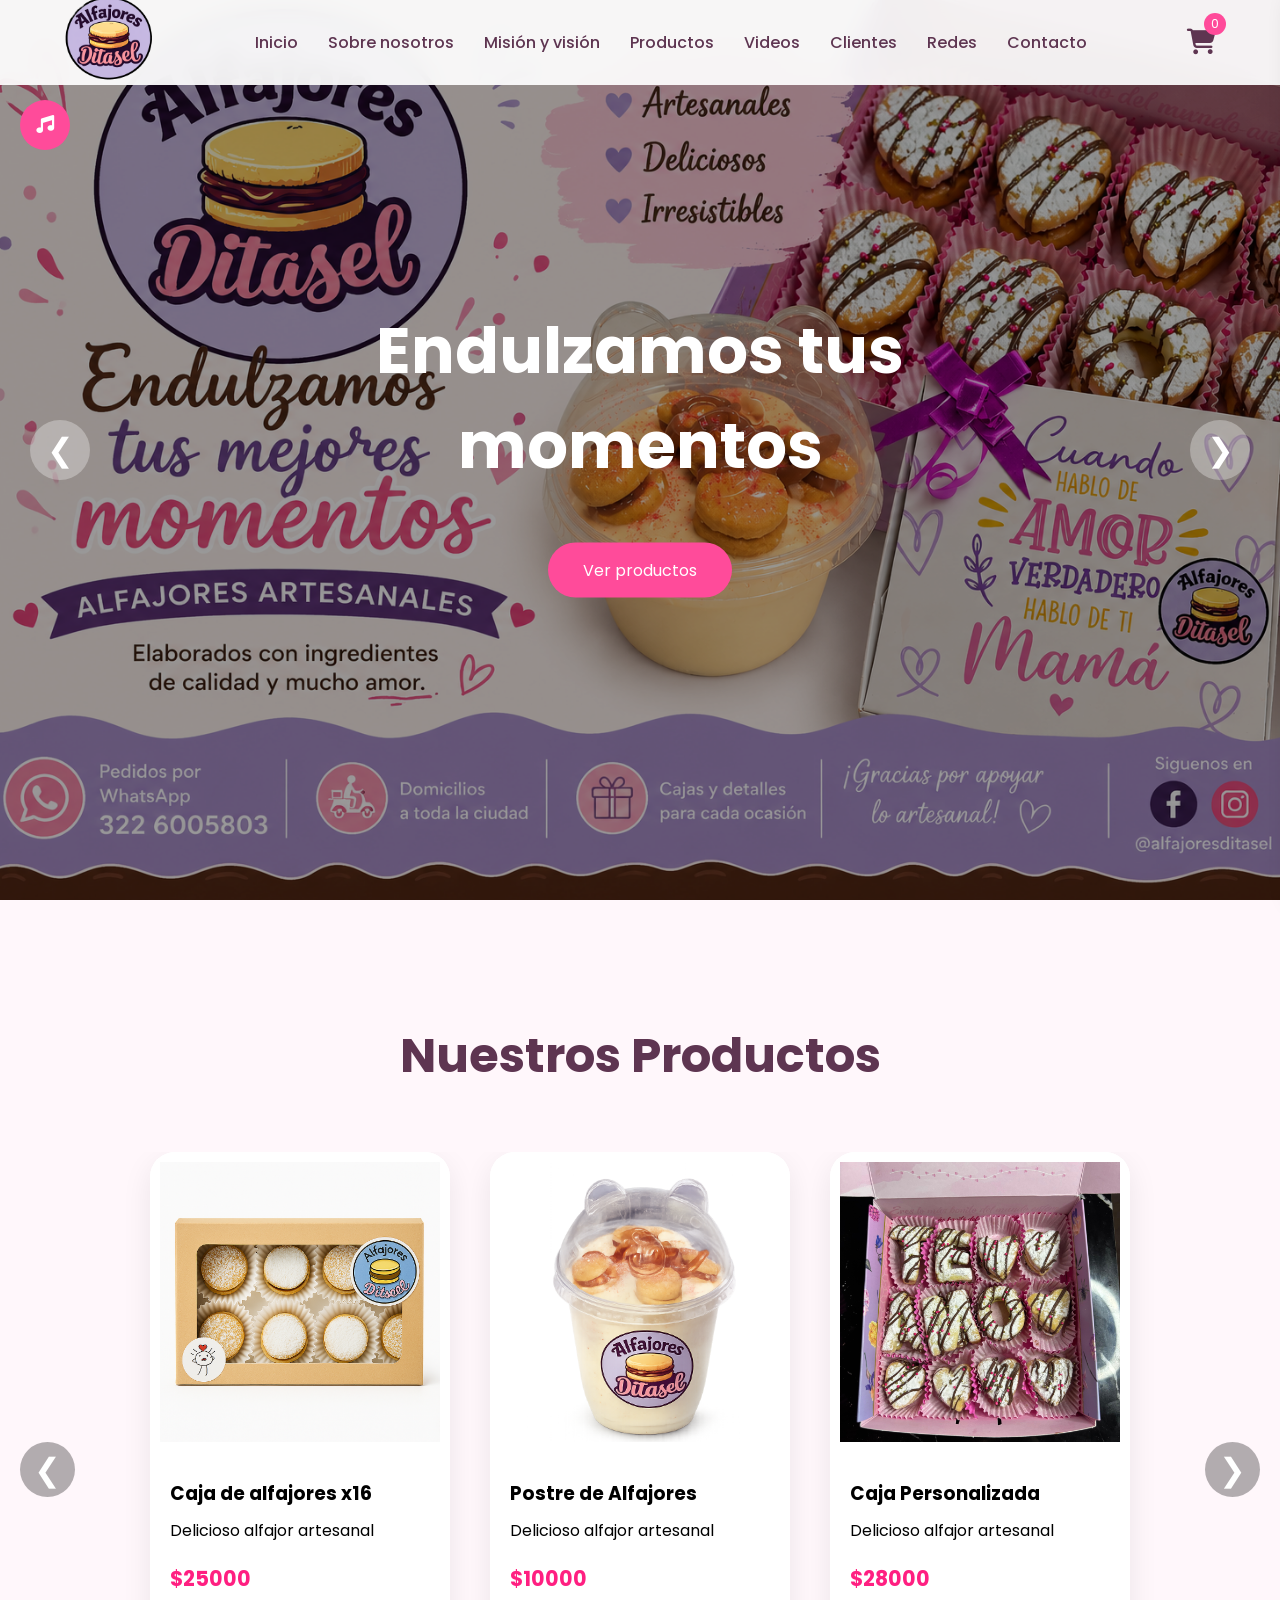
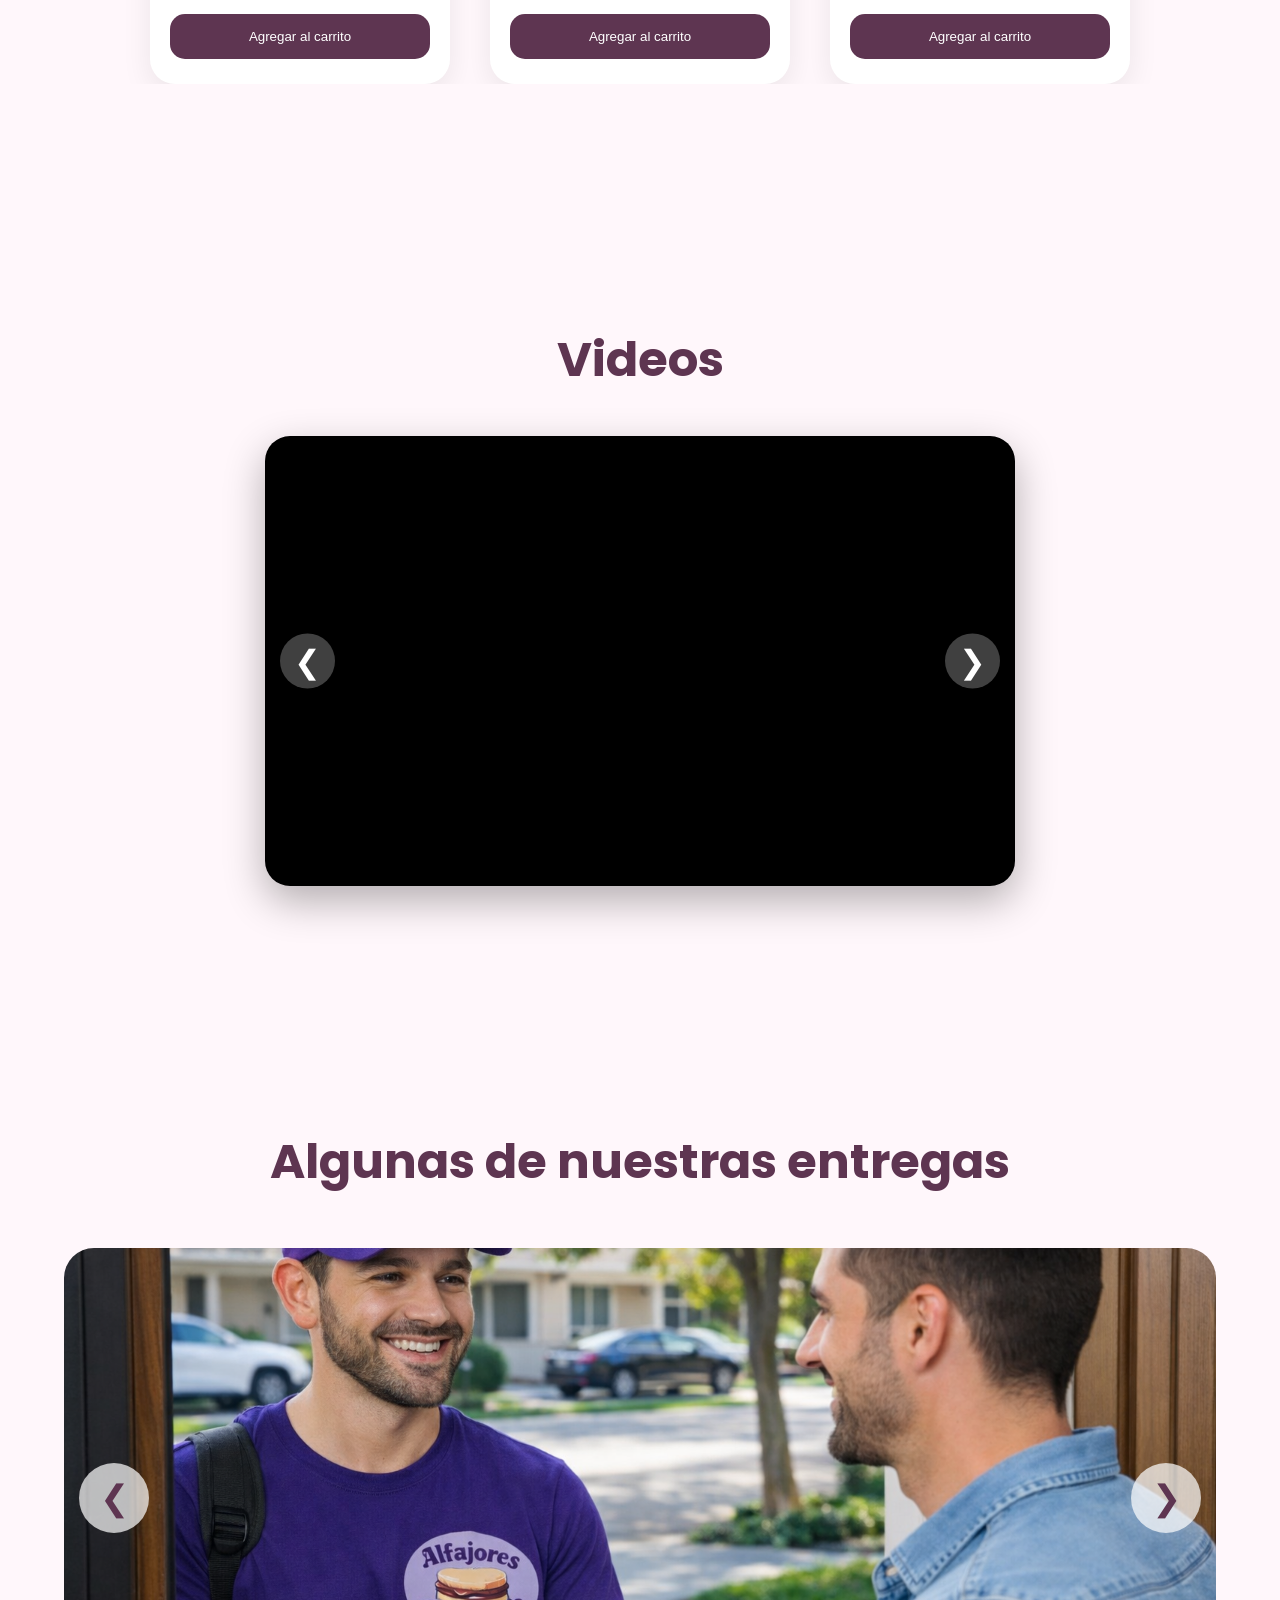
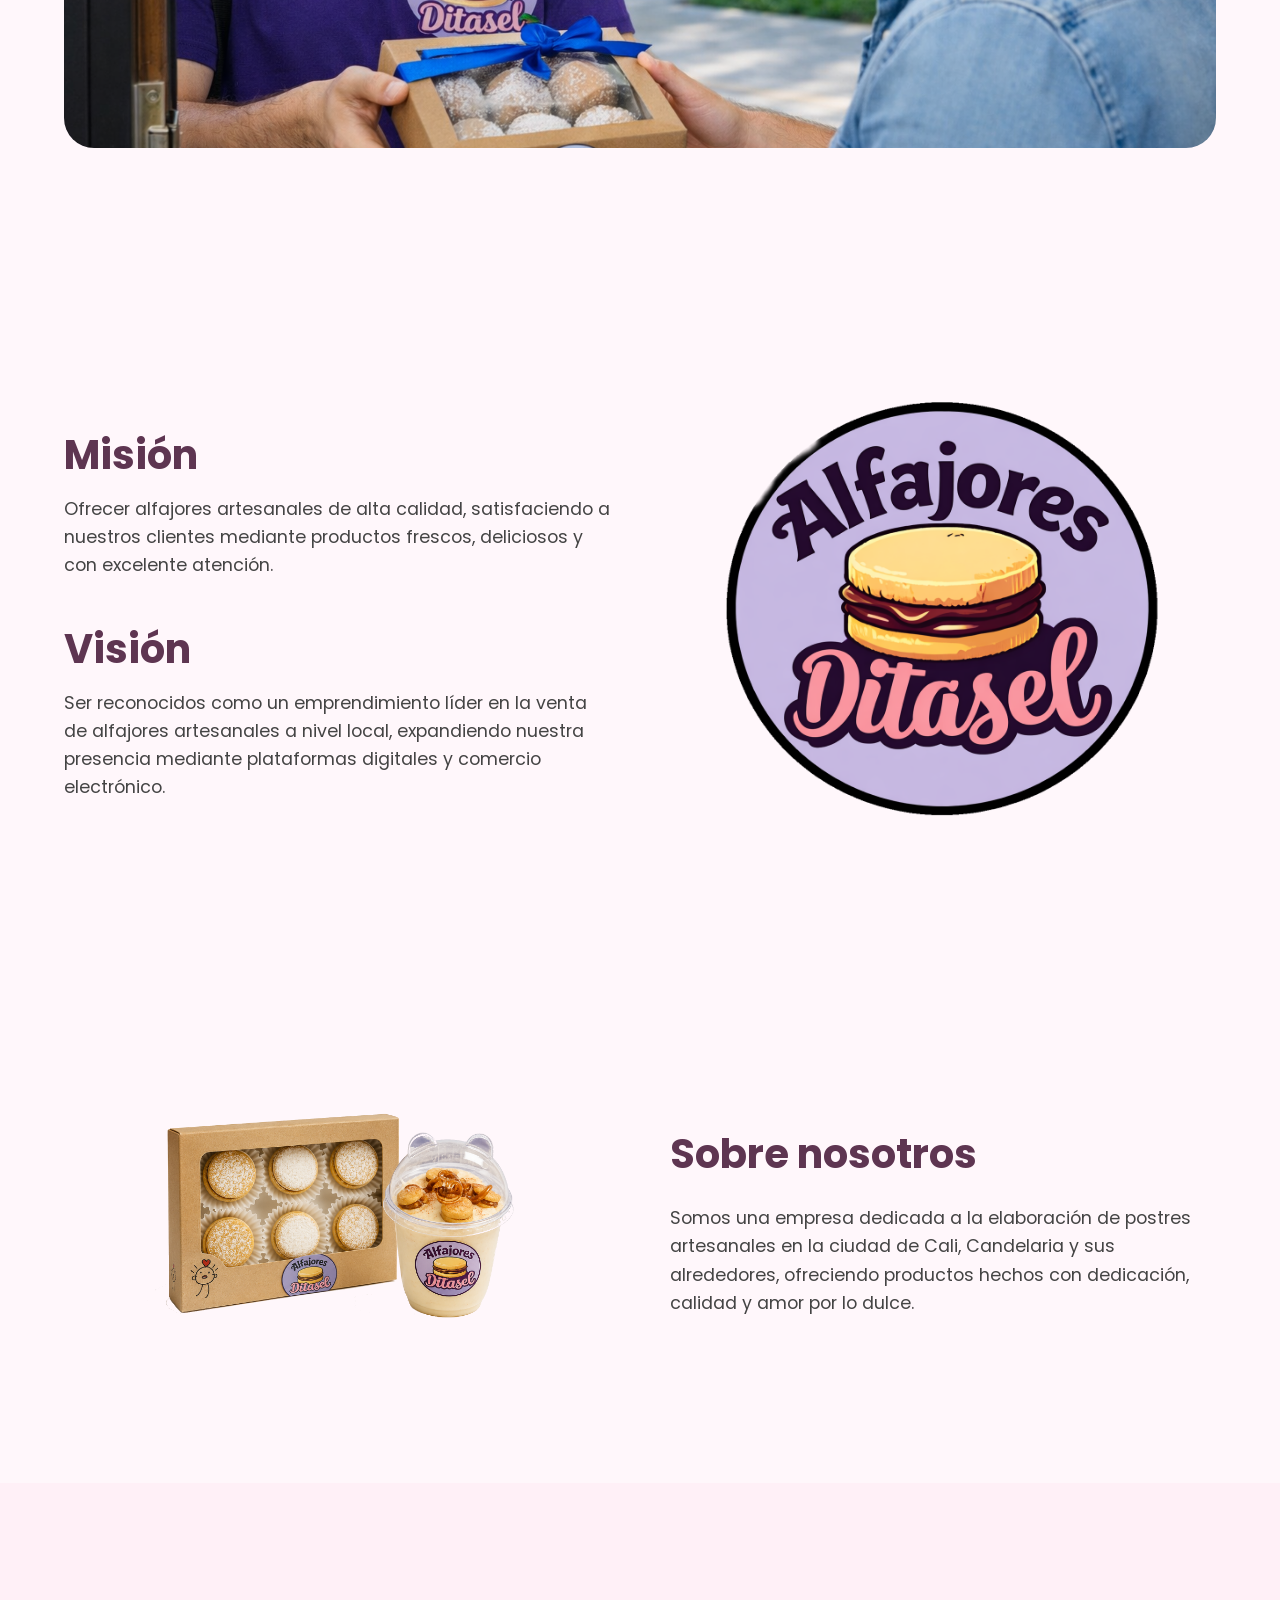
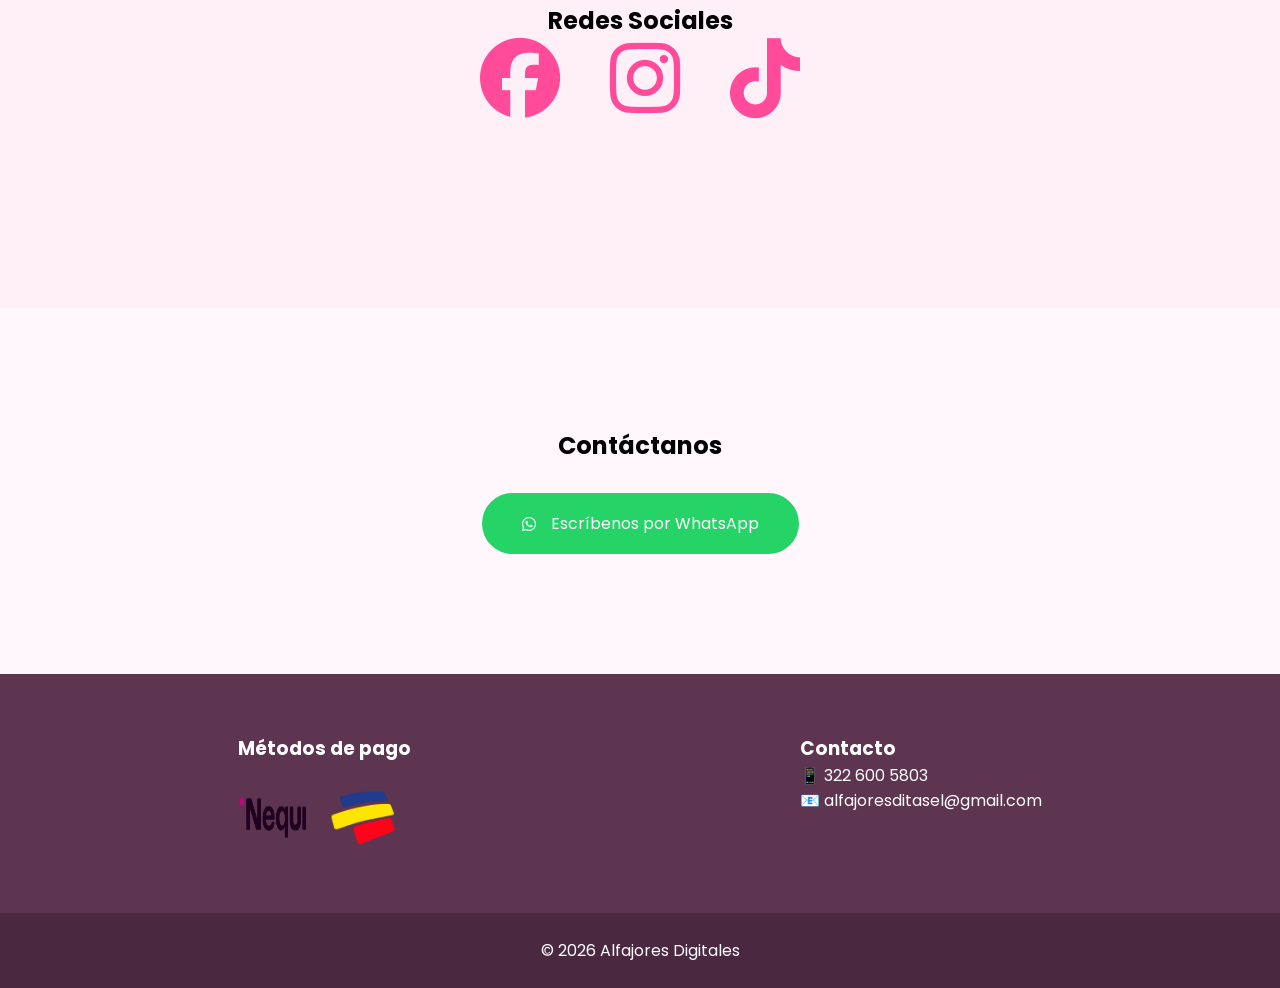
==== ditasel.html @ 4734e52f "primer subida" ====
<!DOCTYPE html>
<html lang="es">
<head>

<meta charset="UTF-8">
<meta name="viewport" content="width=device-width, initial-scale=1.0">

<title>Alfajores Ditasel</title>

<link rel="icon" type="image/png" href="logos/logo.png">

<link rel="stylesheet" href="ditasel.css">

<link rel="stylesheet"
href="https://cdnjs.cloudflare.com/ajax/libs/font-awesome/6.5.1/css/all.min.css">

<link href="https://fonts.googleapis.com/css2?family=Poppins:wght@300;400;500;600;700&display=swap"
rel="stylesheet">

</head>

<body>

    <div class="bg-bubbles">
    <span></span>
    <span></span>
    <span></span>
    <span></span>
    <span></span>
</div>

<!-- AUDIO CONTROLES -->
<div class="audio-controls">

    <button id="musicBtn">
        <i class="fa-solid fa-music"></i>
    </button>

</div>

<!-- NAVBAR -->
<nav class="navbar">

    <div class="logo">
        <img src="logos/logo.png">
    </div>

    <ul class="menu">
        <li><a href="#inicio">Inicio</a></li>
          <li><a href="#sobre-nosotros">Sobre nosotros</a></li>
        <li><a href="#mision-vision">Misión y visión</a></li>
        <li><a href="#productos">Productos</a></li>
        <li><a href="#videos">Videos</a></li>
        <li><a href="#clientes">Clientes</a></li>
        <li><a href="#redes">Redes</a></li>
        <li><a href="#contacto">Contacto</a></li>
    </ul>

    <div class="cart-btn" onclick="toggleCart()">
        <i class="fa-solid fa-cart-shopping"></i>
        <span id="cart-count">0</span>
    </div>

</nav>

<!-- CARRITO -->
<div class="cart-panel" id="cartPanel">

    <div class="cart-header">
        <h2>Tu carrito</h2>

        <button class="close-cart" onclick="toggleCart()">
            <i class="fa-solid fa-xmark"></i>
        </button>
    </div>

    <div id="cart-items"></div>

    <div class="cart-footer">
        <h3 id="total">Total: $0</h3>
        <button class="checkout">Finalizar pedido</button>
    </div>

</div>

<!-- SLIDER HERO -->
<section class="slider" id="inicio">

    <div class="slides">
        <div class="slide active"><img src="banners/banner1.png"></div>
        <div class="slide"><img src="banners/banner2.png"></div>
        <div class="slide"><img src="banners/banner3.png"></div>
        <div class="slide"><img src="banners/banner4.png"></div>
        <div class="slide"><img src="banners/banner5.png"></div>
        <div class="slide"><img src="banners/banner6.png"></div>
    </div>

    <div class="overlay"></div>

    <div class="hero-content">
        <h1>Endulzamos tus momentos</h1>
        <a href="#productos" class="btn">Ver productos</a>
    </div>

    <button class="prev" onclick="prevSlide()">❮</button>
    <button class="next" onclick="nextSlide()">❯</button>

</section>





<!-- PRODUCTOS -->
<section class="productos" id="productos">

    <h2>Nuestros Productos</h2>

    <div class="productos-grid" id="productos-grid"></div>

    <button class="prod-prev" onclick="prevProducts()">❮</button>
    <button class="prod-next" onclick="nextProducts()">❯</button>

</section>

<!-- VIDEOS -->
<section class="videos-section" id="videos">

    <h2>Videos</h2>

    <div class="video-layout">

        <div class="video-frame">

            <video class="video-slide active" muted>
                <source src="videos/video1.mp4" type="video/mp4">
            </video>

            <video class="video-slide" muted>
                <source src="videos/video2.mp4" type="video/mp4">
            </video>

            <video class="video-slide" muted>
                <source src="videos/video3.mp4" type="video/mp4">
            </video>

            <button class="video-prev" onclick="prevVideo()">❮</button>
            <button class="video-next" onclick="nextVideo()">❯</button>

        </div>

    </div>

</section>

<!-- CLIENTES -->
<section class="clientes" id="clientes">

    <h2>Algunas de nuestras entregas</h2>

    <div class="clientes-slider">

        <div class="cliente-slide active">
            <img src="clientes/cliente1.png">
        </div>

        <div class="cliente-slide">
            <img src="clientes/cliente2.png">
        </div>

        <div class="cliente-slide">
            <img src="clientes/cliente3.png">
        </div>

        <div class="cliente-slide">
            <img src="clientes/cliente4.jpg">
        </div>

        <div class="cliente-slide">
            <img src="clientes/cliente5.jpeg">
        </div>

        <div class="cliente-slide">
            <img src="clientes/cliente6.png">
        </div>

        <div class="cliente-slide">
            <img src="clientes/cliente7.jpg">
        </div>

        <button class="clientes-prev" onclick="prevClienteSlide()">❮</button>
        <button class="clientes-next" onclick="nextClienteSlide()">❯</button>

    </div>

</section>

<!-- MISIÓN Y VISIÓN -->
<section class="mision-vision" id="mision-vision">

    <!-- TEXTO (IZQUIERDA) -->
    <div class="mv-texto">

        <div class="mv-box">
            <h2>Misión</h2>
            <p>
                Ofrecer alfajores artesanales de alta calidad, satisfaciendo a nuestros clientes mediante productos frescos, deliciosos y con excelente atención.
            </p>
        </div>

        <div class="mv-box">
            <h2>Visión</h2>
            <p>
                Ser reconocidos como un emprendimiento líder en la venta de alfajores artesanales a nivel local, expandiendo nuestra presencia mediante plataformas digitales y comercio electrónico.
            </p>
        </div>

    </div>

    <!-- IMAGEN (DERECHA) -->
    <div class="mv-imagen">
        <img src="logos/logo.png" alt="Misión y Visión">
    </div>

</section>

<!-- SOBRE NOSOTROS -->
<section class="sobre-nosotros" id="sobre-nosotros">

    <!-- IMAGEN (IZQUIERDA) -->
    <div class="sn-imagen">
        <img src="Imagenes/sobrenosotros.png" alt="Sobre nosotros">
    </div>

    <!-- TEXTO (DERECHA) -->
    <div class="sn-texto">

        <h2>Sobre nosotros</h2>

        <p>
            Somos una empresa dedicada a la elaboración de postres artesanales en la ciudad de Cali,
            Candelaria y sus alrededores, ofreciendo productos hechos con dedicación, calidad y amor por lo dulce.
        </p>

    </div>

</section>

<!-- REDES -->
<section class="redes" id="redes">

    <h2>Redes Sociales</h2>

    <div class="social-icons">
        <a href="https://www.facebook.com/profile.php?id=61574256030995" target="_blank"><i class="fab fa-facebook"></i></a>
        <a href="https://www.instagram.com/alfajores_ditasel/" target="_blank"><i class="fab fa-instagram"></i></a>
        <a href="https://www.tiktok.com/@galletasymas_ditasel?lang=es-419" target="_blank"><i class="fab fa-tiktok"></i></a>
    </div>

</section>

<!-- CONTACTO -->
<section class="contacto" id="contacto">

    <h2>Contáctanos</h2>

    <a class="whatsapp-btn" href="https://wa.me/573226005803" target="_blank">
        <i class="fab fa-whatsapp"></i>
        Escríbenos por WhatsApp
    </a>

</section>

<!-- FOOTER -->
<footer>

    <div class="footer-content">

        <div>
            <h3>Métodos de pago</h3>
            <div class="payments">
                <img src="pagos/nequi.png">
                <img src="pagos/bancolombia.png">
            </div>
        </div>

        <div>
            <h3>Contacto</h3>
            <p>📱 322 600 5803</p>
            <p>📧 alfajoresditasel@gmail.com</p>
        </div>

    </div>

    <div class="footer-bottom">
        © 2026 Alfajores Digitales
    </div>

</footer>

<!-- AUDIO -->
<audio id="bg-music" loop>
    <source src="audios/audio.mp3" type="audio/mpeg">
</audio>

<script src="ditasel.js"></script>

</body>
</html>
---- ditasel.css ----
/* ===================== */
/* RESET */
/* ===================== */

*{
    margin:0;
    padding:0;
    box-sizing:border-box;
}

body{
    font-family:'Poppins',sans-serif;
    background:#fff7fb;
    overflow-x:hidden;
}

/* ===================== */
/* NAVBAR */
/* ===================== */

.navbar{
    width:100%;
    height:85px;
    position:fixed;
    top:0;
    background:rgba(255,255,255,0.92);
    display:flex;
    justify-content:space-between;
    align-items:center;
    padding:0 5%;
    z-index:1000;
    backdrop-filter:blur(10px);
}

.logo img{
    width:90px;
}

.menu{
    display:flex;
    gap:30px;
    list-style:none;
}

.menu a{
    text-decoration:none;
    color:#5e3551;
    font-weight:500;
}

/* ===================== */
/* CARRITO */
/* ===================== */

.cart-btn{
    position:relative;
    font-size:1.6rem;
    color:#5e3551;
    cursor:pointer;
}

.cart-btn span{
    position:absolute;
    top:-10px;
    right:-10px;
    background:#ff4b9a;
    color:white;
    width:22px;
    height:22px;
    border-radius:50%;
    display:flex;
    align-items:center;
    justify-content:center;
    font-size:0.8rem;
}

.cart-panel{
    position:fixed;
    top:0;
    right:-400px;
    width:380px;
    height:100vh;
    background:white;
    z-index:3000;
    transition:0.5s;
    box-shadow:-5px 0 25px rgba(0,0,0,0.2);
    display:flex;
    flex-direction:column;
}

.cart-panel.active{
    right:0;
}

.cart-header{
    display:flex;
    justify-content:space-between;
    align-items:center;
    padding:25px;
    border-bottom:1px solid #eee;
}

#cart-items{
    flex:1;
    overflow-y:auto;
    padding:20px;
}

.cart-item{
    background:#fff0f7;
    padding:15px;
    border-radius:15px;
    margin-bottom:15px;
}

.cart-footer{
    padding:25px;
    border-top:1px solid #eee;
}

.checkout{
    width:100%;
    padding:15px;
    border:none;
    background:#ff4b9a;
    color:white;
    border-radius:15px;
    cursor:pointer;
}

/* ===================== */
/* SLIDER PRINCIPAL */
/* ===================== */

.slider{
    width:100%;
    height:100vh;
    position:relative;
    overflow:hidden;
}

.slide{
    position:absolute;
    width:100%;
    height:100%;
    opacity:0;
    transition:1s;
}

.slide.active{
    opacity:1;
}

.slide img{
    width:100%;
    height:100%;
    object-fit:cover;
    object-position:50% 50%;
}

.overlay{
    position:absolute;
    width:100%;
    height:100%;
    background:rgba(0,0,0,0.4);
}

.hero-content{
    position:absolute;
    top:50%;
    left:50%;
    transform:translate(-50%,-50%);
    text-align:center;
    color:white;
    z-index:20;
}

.hero-content h1{
    font-size:4rem;
    margin-bottom:20px;
}

.btn{
    display:inline-block;
    margin-top:30px;
    padding:15px 35px;
    background:#ff4b9a;
    color:white;
    border-radius:50px;
    text-decoration:none;
}

.prev,.next{
    position:absolute;
    top:50%;
    transform:translateY(-50%);
    width:60px;
    height:60px;
    border:none;
    border-radius:50%;
    background:rgba(255,255,255,0.3);
    color:white;
    font-size:2rem;
    cursor:pointer;
    z-index:20;
}

.prev{left:30px;}
.next{right:30px;}

/* ===================== */
/* PRODUCTOS */
/* ===================== */

.productos{
    padding:120px 5%;
    position:relative;
}

.productos h2{
    text-align:center;
    font-size:3rem;
    color:#5e3551;
    margin-bottom:60px;
}

.productos-grid{
    display:flex;
    gap:40px;
    justify-content:center;
    overflow:hidden;
}

.producto{
    background:white;
    border-radius:25px;
    overflow:hidden;
    box-shadow:0 10px 30px rgba(0,0,0,0.08);
    transition:0.4s;
    width:300px;
}

.producto:hover{
    transform:translateY(-10px);
}

.producto img{
    width:100%;
    height:300px;
    object-fit:contain;
    background:#fff;
    padding:10px;
}

.producto h3{
    padding:20px 20px 10px;
}

.producto p{
    padding:0 20px;
}

.producto span{
    display:block;
    padding:20px;
    color:#ff1f81;
    font-size:1.3rem;
    font-weight:700;
}

.add-cart{
    width:calc(100% - 40px);
    margin:0 20px 25px;
    padding:15px;
    border:none;
    background:#5e3551;
    color:white;
    border-radius:15px;
    cursor:pointer;
}

.prod-prev,
.prod-next{
    position:absolute;
    top:60%;
    width:55px;
    height:55px;
    border:none;
    border-radius:50%;
    background:rgba(0,0,0,0.3);
    color:white;
    font-size:2rem;
    cursor:pointer;
    z-index:10;
}

.prod-prev{left:20px;}
.prod-next{right:20px;}

/* ===================== */
/* VIDEOS */
/* ===================== */

.videos-section{
    padding:120px 5%;
    text-align:center;
    display:flex;
    flex-direction:column;
    align-items:center;
    gap:40px;
}

.videos-section h2{
    font-size:3rem;
    color:#5e3551;
}

.video-frame{
    width:750px;
    height:450px;
    background:#000;
    border-radius:25px;
    position:relative;
    overflow:hidden;
    box-shadow:0 15px 40px rgba(0,0,0,0.3);
}

.video-slide{
    position:absolute;
    inset:0;
    width:100%;
    height:100%;
    object-fit:cover;
    opacity:0;
    transition:1s ease-in-out;
}

.video-slide.active{
    opacity:1;
}

.video-prev,
.video-next{
    position:absolute;
    top:50%;
    transform:translateY(-50%);
    width:55px;
    height:55px;
    border:none;
    border-radius:50%;
    background:rgba(255,255,255,0.25);
    color:white;
    font-size:2rem;
    cursor:pointer;
    z-index:10;
}

.video-prev{left:15px;}
.video-next{right:15px;}

/* ===================== */
/* CLIENTES */
/* ===================== */

.clientes{
    padding:120px 5%;
}

.clientes h2{
    text-align:center;
    font-size:3rem;
    color:#5e3551;
    margin-bottom:50px;
}

.clientes-slider{
    width:100%;
    height:500px;
    position:relative;
    overflow:hidden;
    border-radius:30px;
}

.cliente-slide{
    position:absolute;
    width:100%;
    height:100%;
    opacity:0;
    transition:1s;
}

.cliente-slide.active{
    opacity:1;
}

.cliente-slide img{
    width:100%;
    height:100%;
    object-fit:cover;
}

/* ===================== */
/* REDES */
/* ===================== */

.redes{
    padding:120px 5%;
    background:#fff0f7;
    text-align:center;
}

.social-icons{
    display:flex;
    justify-content:center;
    gap:50px;
    margin-bottom:70px;
}

.social-icons i{
    font-size:5rem;
    color:#ff4b9a;
}

/* ===================== */
/* CONTACTO */
/* ===================== */

.contacto{
    padding:120px 5%;
    text-align:center;
}

.whatsapp-btn{
    display:inline-flex;
    align-items:center;
    gap:15px;
    margin-top:30px;
    padding:18px 40px;
    background:#25D366;
    color:white;
    border-radius:50px;
    text-decoration:none;
}

/* ===================== */
/* FOOTER */
/* ===================== */

footer{
    background:#5e3551;
    color:white;
}

.footer-content{
    display:flex;
    justify-content:space-around;
    flex-wrap:wrap;
    gap:40px;
    padding:60px 5%;
}

.payments{
    display:flex;
    gap:20px;
    margin-top:20px;
}

.payments img{
    width:70px;
}

.footer-bottom{
    text-align:center;
    padding:25px;
    background:#4a2840;
}

/* ===================== */
/* AUDIO */
/* ===================== */

.audio-controls{
    position:fixed;
    top:100px;
    left:20px;
    display:flex;
    flex-direction:column;
    gap:10px;
    z-index:9999;
}

.audio-controls button{
    width:50px;
    height:50px;
    border-radius:50%;
    border:none;
    background:#ff4b9a;
    color:white;
    font-size:18px;
    cursor:pointer;
}

/* ===================== */
/* EXTRA */
/* ===================== */

.close-cart{
    width:38px;
    height:38px;
    border:none;
    background:#ff4b9a;
    color:white;
    border-radius:50%;
    display:flex;
    align-items:center;
    justify-content:center;
    cursor:pointer;
    font-size:18px;
}
/*
.remove-btn{
    position:absolute;
    right:12px;
    top:12px;
    background:#ff2d55;
    color:white;
    border:none;
    width:26px;
    height:26px;
    border-radius:50%;
    cursor:pointer;
}
    */
    .cart-item{
    background:#fff0f7;
    padding:15px;
    border-radius:15px;
    margin-bottom:15px;

    position:relative;
    display:flex;
    justify-content:space-between;
    align-items:center;
    padding-right:45px;
}

.remove-btn{
    position:absolute;
    right:12px;
    top:50%;
    transform:translateY(-50%);

    background:#ff2d55;
    color:white;
    border:none;

    width:26px;
    height:26px;
    border-radius:50%;

    cursor:pointer;

    display:flex;
    align-items:center;
    justify-content:center;

    font-size:14px;
}

/* ===================== */
/* CLIENTES FIX DEFINITIVO */
/* ===================== */

.clientes-slider{
    position:relative;
    overflow:hidden;
}

/* SLIDES */
.cliente-slide{
    position:absolute;
    width:100%;
    height:100%;
    opacity:0;
    transition:1s;
}

.cliente-slide.active{
    opacity:1;
}

/* FLECHAS (VISIBLE + CLICKABLE) */
.clientes-prev,
.clientes-next{
    position:absolute;
    top:50%;
    transform:translateY(-50%);

    width:70px;
    height:70px;

    background:rgba(255,255,255,0.7);
    color:#5e3551;

    font-size:35px;

    border:none;
    border-radius:50%;

    display:flex;
    align-items:center;
    justify-content:center;

    cursor:pointer;

    z-index:99999;
}

/* POSICIÓN */
.clientes-prev{left:15px;}
.clientes-next{right:15px;}

.clientes-prev:hover,
.clientes-next:hover{
    background:white;
}

/* ===================== */
/* MISIÓN Y VISIÓN */
/* ===================== */

.mision-vision{
    padding:120px 5%;
    display:flex;
    align-items:center;
    justify-content:space-between;
    gap:60px;
    background:#fff7fb;
}

/* LADO IZQUIERDO (TEXTOS) */
.mv-texto{
    flex:1;
    display:flex;
    flex-direction:column;
    gap:40px;
}

/* cada bloque */
.mv-box h2{
    font-size:2.5rem;
    color:#5e3551;
    margin-bottom:10px;
}

.mv-box p{
    font-size:1.1rem;
    color:#444;
    line-height:1.6;
}

/* LADO DERECHO (IMAGEN) */
.mv-imagen{
    flex:1;
    display:flex;
    justify-content:center;
    align-items:center;
    background:transparent;
}
/*
.mv-imagen img{
    width:100%;
    max-width:450px;
    height:auto;
    border-radius:20px;
    display:block;
    background:transparent;
    box-shadow:0 10px 30px rgba(0,0,0,0.15);
}
    */
   
.mv-imagen img{
    width:100%;
    max-width:450px;
}

/* ===================== */
/* SOBRE NOSOTROS */
/* ===================== */

.sobre-nosotros{
    padding:120px 5%;
    display:flex;
    align-items:center;
    justify-content:space-between;
    gap:60px;
    background:#fff7fb;
}

/* IMAGEN (IZQUIERDA) */
.sn-imagen{
    flex:1;
    display:flex;
    justify-content:center;
    align-items:center;
    background:transparent;
}

.sn-imagen img{
    width:100%;
    max-width:380px;
    height:auto;
    display:block;
    background:transparent;
}

/* TEXTO (DERECHA) */
.sn-texto{
    flex:1;
}

.sn-texto h2{
    font-size:2.5rem;
    color:#5e3551;
    margin-bottom:20px;
}

.sn-texto p{
    font-size:1.1rem;
    color:#444;
    line-height:1.6;
}

/* ===================== */
/* FONDO ANIMADO CÍRCULOS */
/* ===================== */

.bg-bubbles{
    position:fixed;
    top:0;
    left:0;
    width:100%;
    height:100%;
    z-index:-1;
    overflow:hidden;
    pointer-events:none;
}

/* CÍRCULOS */
.bg-bubbles span{
    position:absolute;
    bottom:-150px;
    width:40px;
    height:40px;
    background:rgba(255, 75, 154, 0.15);
    border-radius:50%;
    animation:floatUp 20s linear infinite;
}

/* VARIACIONES */
.bg-bubbles span:nth-child(1){
    left:10%;
    width:60px;
    height:60px;
    animation-duration:18s;
}

.bg-bubbles span:nth-child(2){
    left:25%;
    width:30px;
    height:30px;
    animation-duration:22s;
    background:rgba(94, 53, 81, 0.12);
}

.bg-bubbles span:nth-child(3){
    left:50%;
    width:80px;
    height:80px;
    animation-duration:25s;
}

.bg-bubbles span:nth-child(4){
    left:70%;
    width:25px;
    height:25px;
    animation-duration:19s;
}

.bg-bubbles span:nth-child(5){
    left:85%;
    width:50px;
    height:50px;
    animation-duration:30s;
}

/* ANIMACIÓN */
@keyframes floatUp{
    0%{
        transform:translateY(0) scale(1);
        opacity:0;
    }
    10%{
        opacity:1;
    }
    100%{
        transform:translateY(-120vh) scale(1.2);
        opacity:0;
    }
}
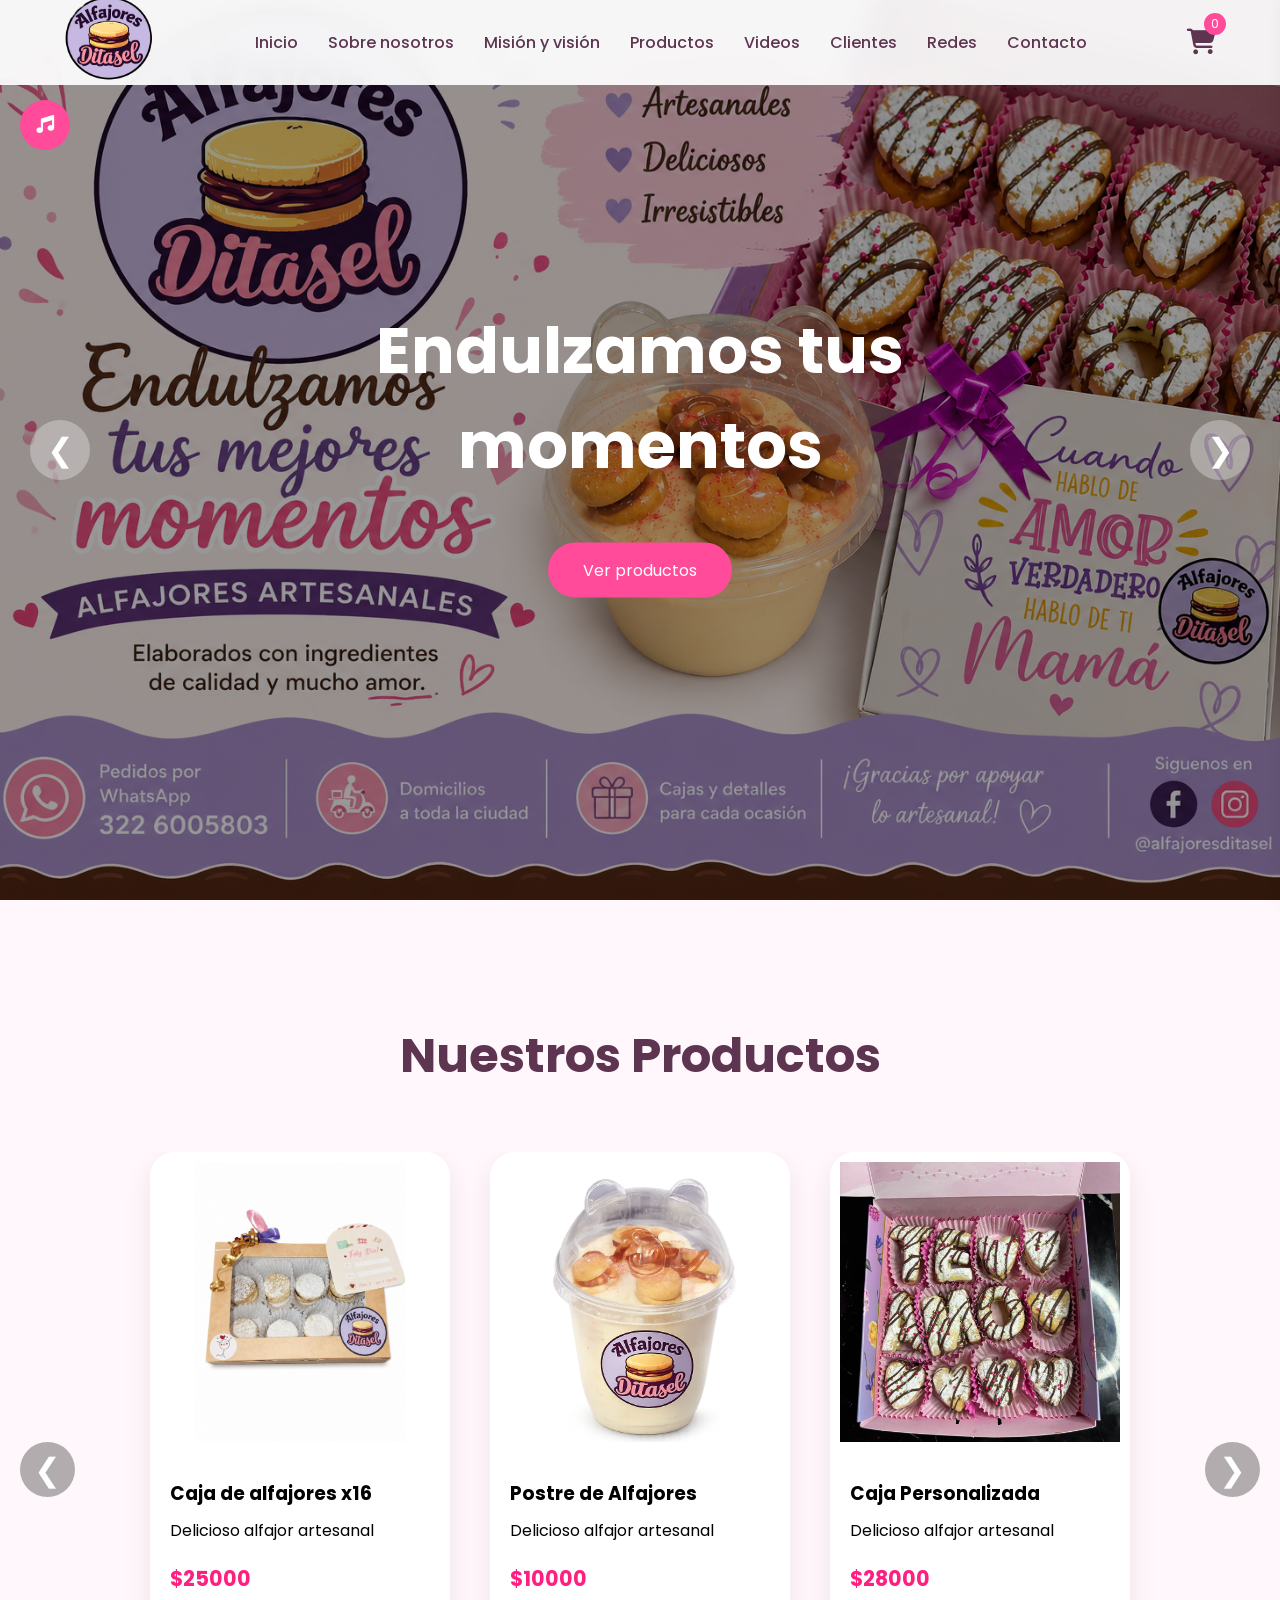
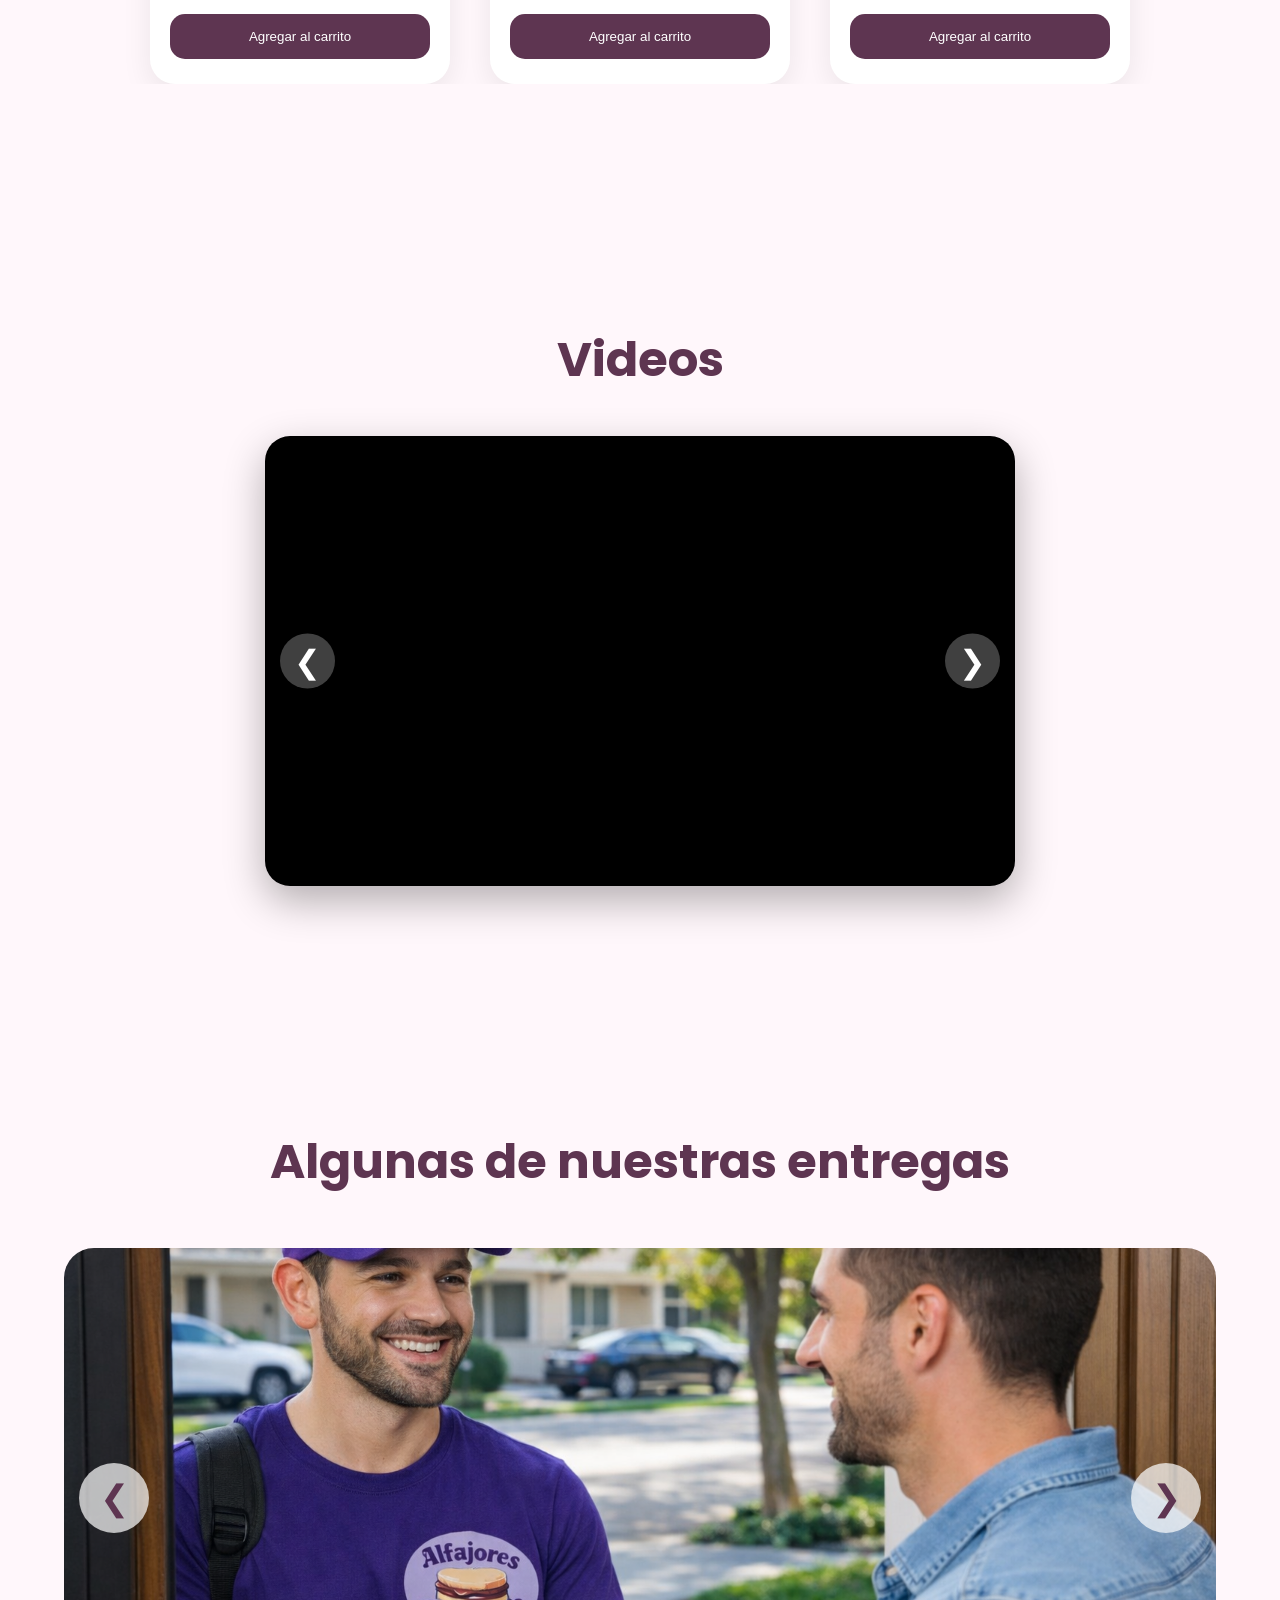
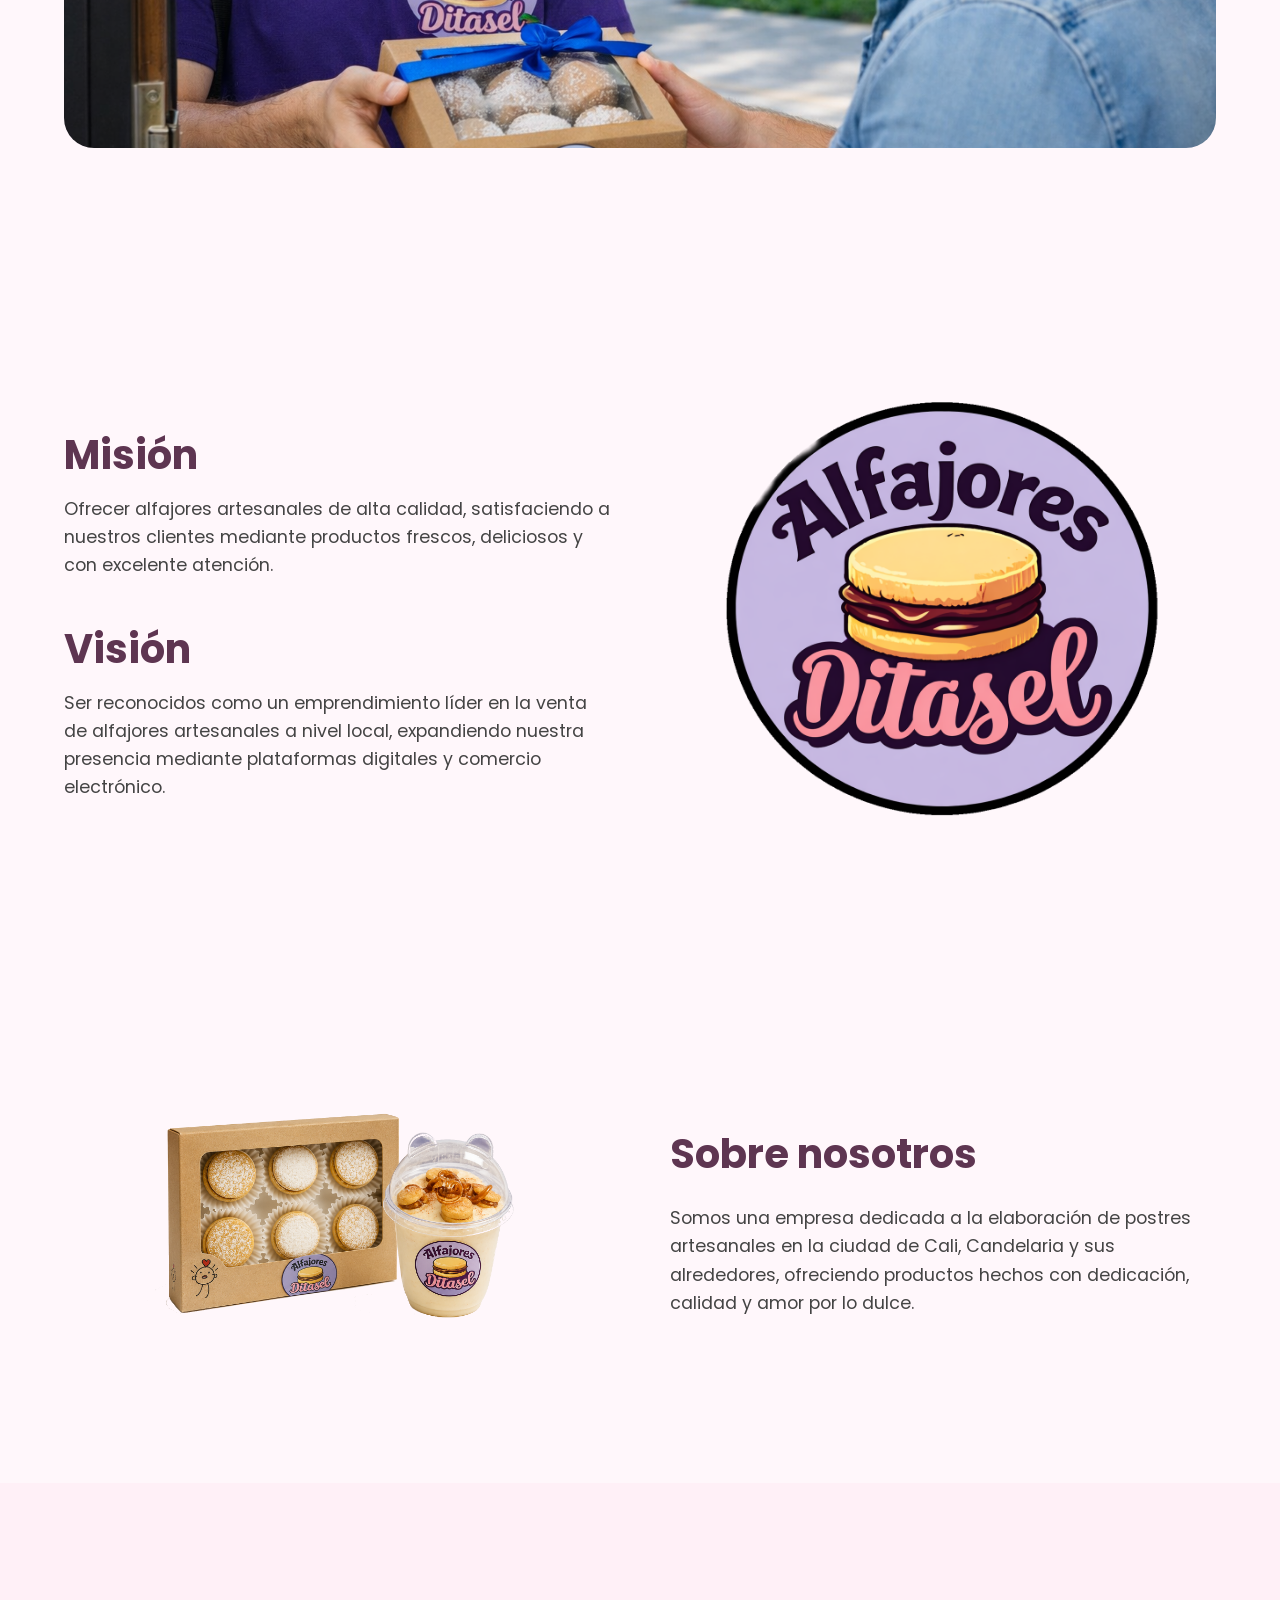
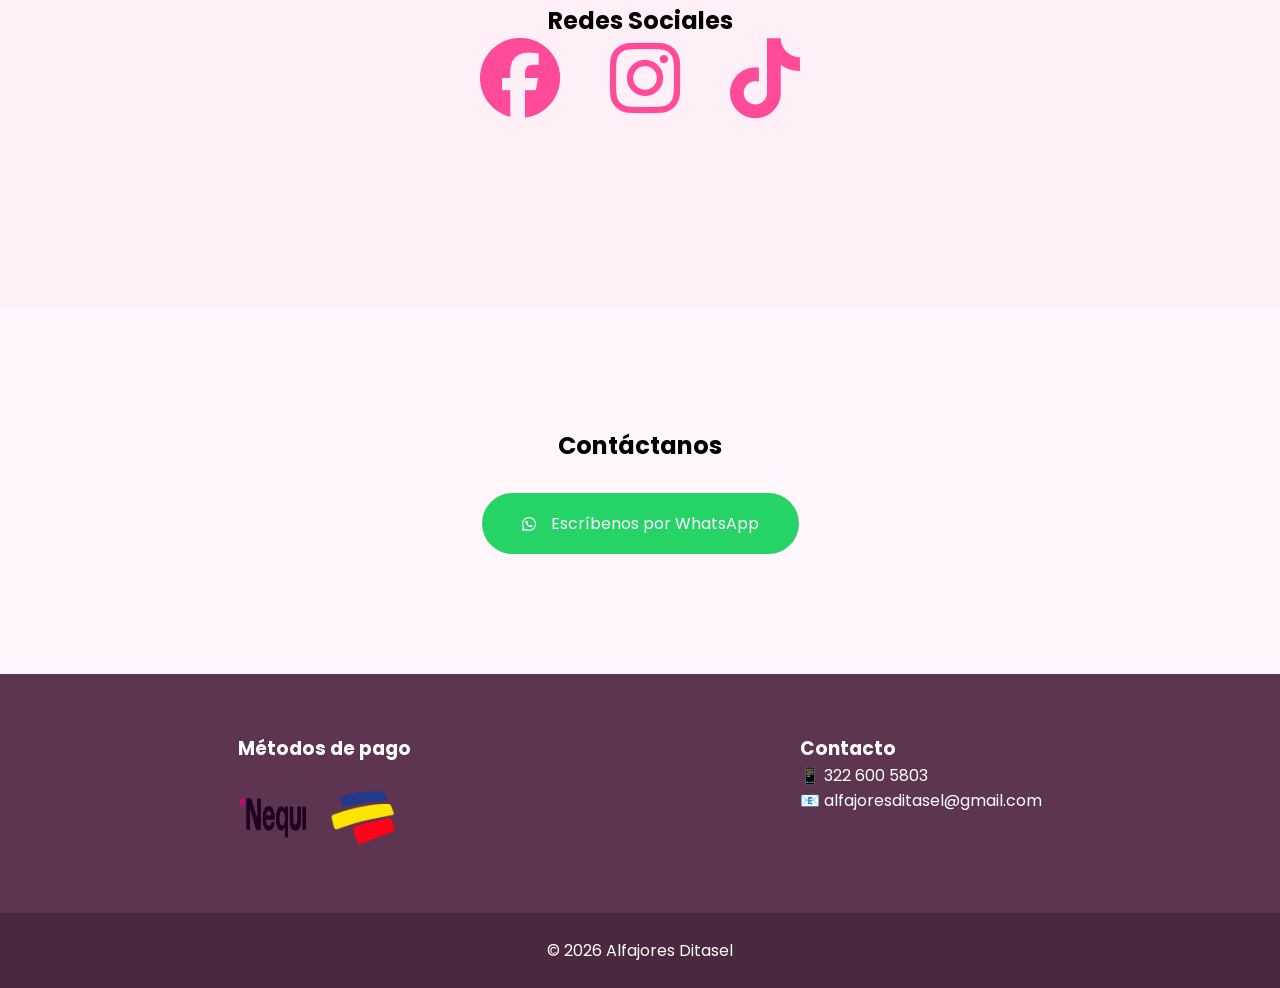
==== commit 236122e4: "alfarojes digitales correccion" ====
--- a/ditasel.html
+++ b/ditasel.html
@@ -4,6 +4,7 @@
 
 <meta charset="UTF-8">
 <meta name="viewport" content="width=device-width, initial-scale=1.0">
+
 
 <title>Alfajores Ditasel</title>
 
@@ -293,7 +294,7 @@
     </div>
 
     <div class="footer-bottom">
-        © 2026 Alfajores Digitales
+        © 2026 Alfajores Ditasel
     </div>
 
 </footer>
--- a/ditasel.css
+++ b/ditasel.css
@@ -807,4 +807,204 @@
         transform:translateY(-120vh) scale(1.2);
         opacity:0;
     }
+}
+
+
+/* ================================= */
+/* RESPONSIVE TABLET */
+/* ================================= */
+
+@media (max-width: 1024px){
+
+    .hero-content h1{
+        font-size:3rem;
+    }
+
+    .productos-grid{
+        flex-wrap:wrap;
+    }
+
+    .video-frame{
+        width:100%;
+        height:400px;
+    }
+
+    .mision-vision,
+    .sobre-nosotros{
+        flex-direction:column;
+        text-align:center;
+    }
+
+    .mv-imagen img,
+    .sn-imagen img{
+        max-width:350px;
+    }
+
+}
+
+/* ================================= */
+/* RESPONSIVE CELULAR */
+/* ================================= */
+
+@media (max-width: 768px){
+
+    /* NAVBAR */
+    .navbar{
+        height:auto;
+        padding:15px 5%;
+        flex-direction:column;
+        gap:15px;
+    }
+
+    .menu{
+        flex-wrap:wrap;
+        justify-content:center;
+        gap:15px;
+    }
+
+    .logo img{
+        width:70px;
+    }
+
+    /* HERO */
+    .hero-content{
+        width:90%;
+    }
+
+    .hero-content h1{
+        font-size:2.2rem;
+    }
+
+    .btn{
+        padding:12px 25px;
+        font-size:0.9rem;
+    }
+
+    .prev,
+    .next{
+        width:45px;
+        height:45px;
+        font-size:1.5rem;
+    }
+
+    /* PRODUCTOS */
+    .productos h2,
+    .videos-section h2,
+    .clientes h2,
+    .sn-texto h2,
+    .mv-box h2{
+        font-size:2rem;
+    }
+
+    .productos-grid{
+        flex-direction:column;
+        align-items:center;
+    }
+
+    .producto{
+        width:90%;
+        max-width:350px;
+    }
+
+    /* VIDEOS */
+    .video-frame{
+        width:100%;
+        height:250px;
+    }
+
+    /* CLIENTES */
+    .clientes-slider{
+        height:300px;
+    }
+
+    .clientes-prev,
+    .clientes-next{
+        width:50px;
+        height:50px;
+        font-size:25px;
+    }
+
+    /* REDES */
+    .social-icons{
+        gap:25px;
+        flex-wrap:wrap;
+    }
+
+    .social-icons i{
+        font-size:3rem;
+    }
+
+    /* FOOTER */
+    .footer-content{
+        flex-direction:column;
+        text-align:center;
+    }
+
+    /* AUDIO */
+    .audio-controls{
+        top:auto;
+        bottom:20px;
+        left:15px;
+    }
+
+    /* CARRITO */
+    .cart-panel{
+        width:100%;
+    }
+
+    /* MISION / VISION */
+    .mision-vision,
+    .sobre-nosotros{
+        flex-direction:column;
+        text-align:center;
+        gap:40px;
+    }
+
+    .mv-texto,
+    .sn-texto{
+        width:100%;
+    }
+
+    .mv-imagen img,
+    .sn-imagen img{
+        width:80%;
+    }
+
+}
+
+/* ================================= */
+/* CELULARES PEQUEÑOS */
+/* ================================= */
+
+@media (max-width: 480px){
+
+    .hero-content h1{
+        font-size:1.8rem;
+    }
+
+    .productos h2,
+    .videos-section h2,
+    .clientes h2{
+        font-size:1.7rem;
+    }
+
+    .producto{
+        width:95%;
+    }
+
+    .video-frame{
+        height:220px;
+    }
+
+    .clientes-slider{
+        height:250px;
+    }
+
+    .btn,
+    .checkout,
+    .whatsapp-btn{
+        width:100%;
+        justify-content:center;
+    }
+
 }
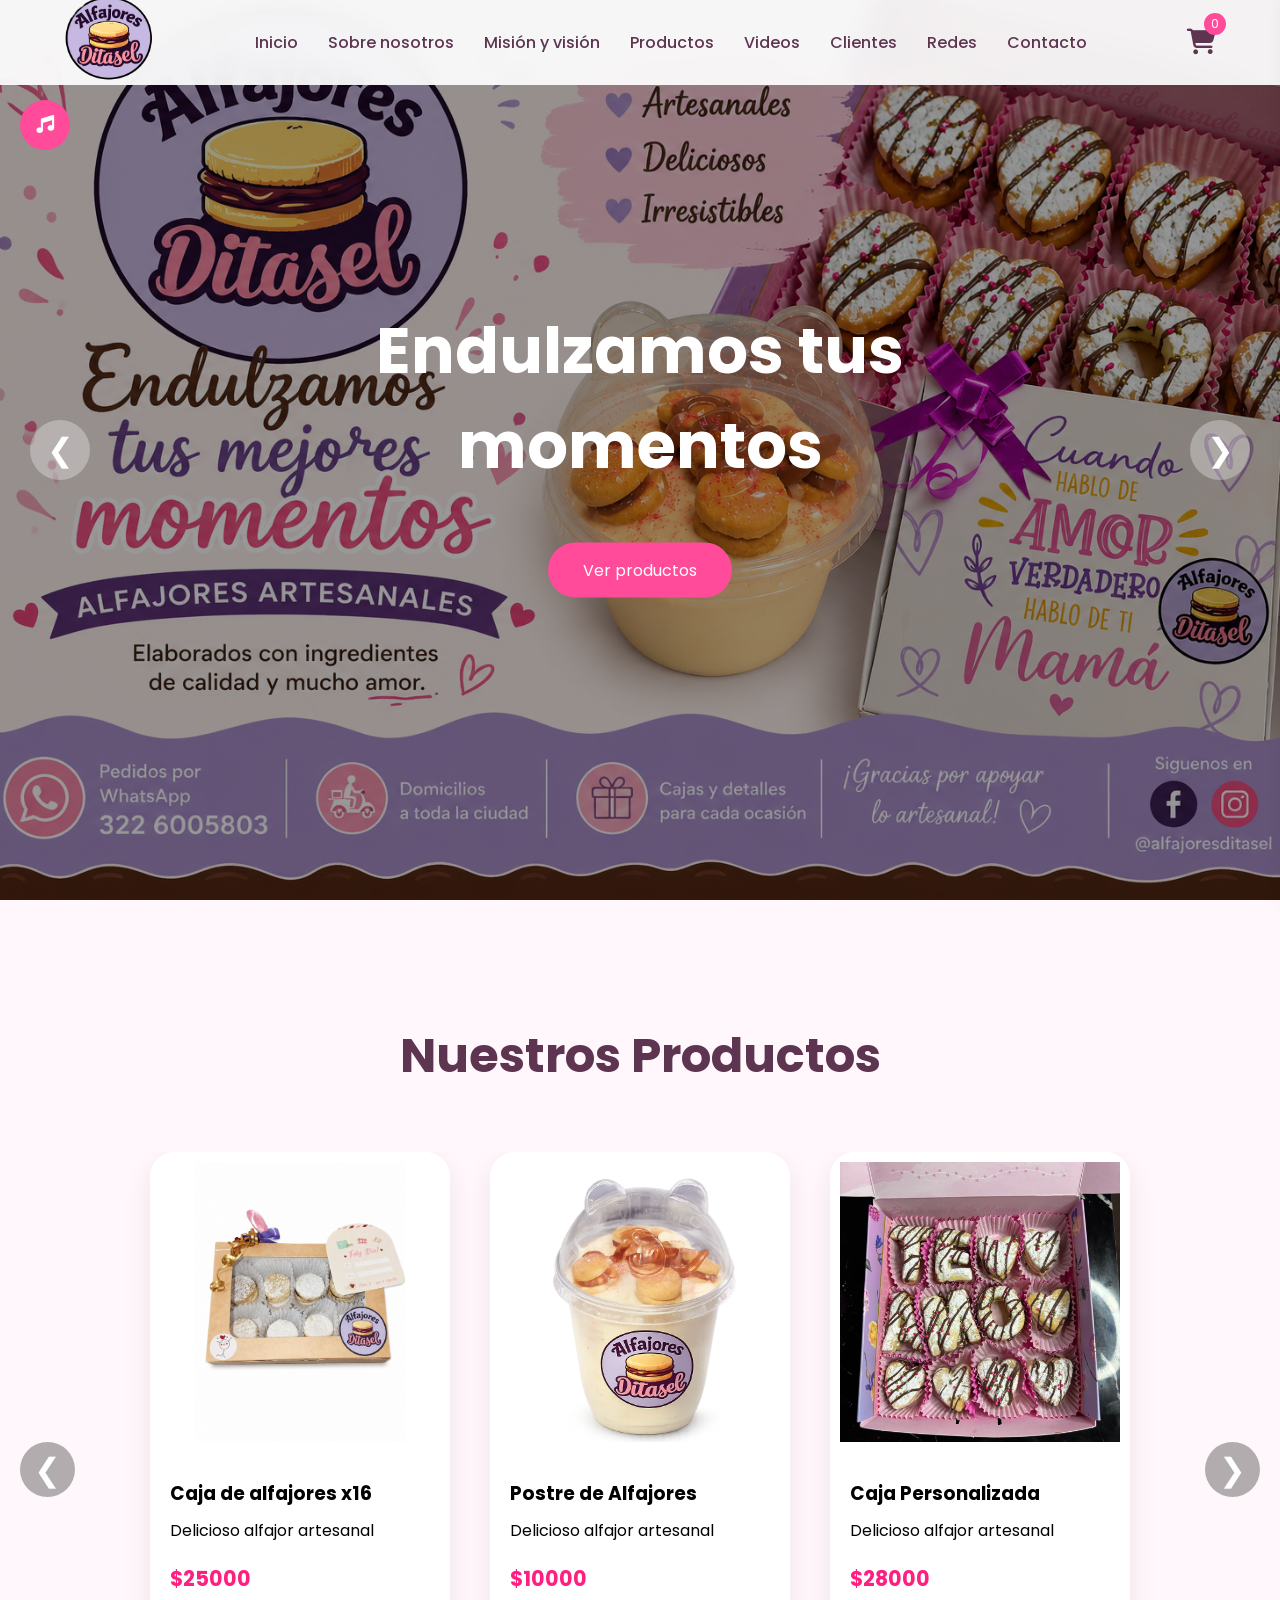
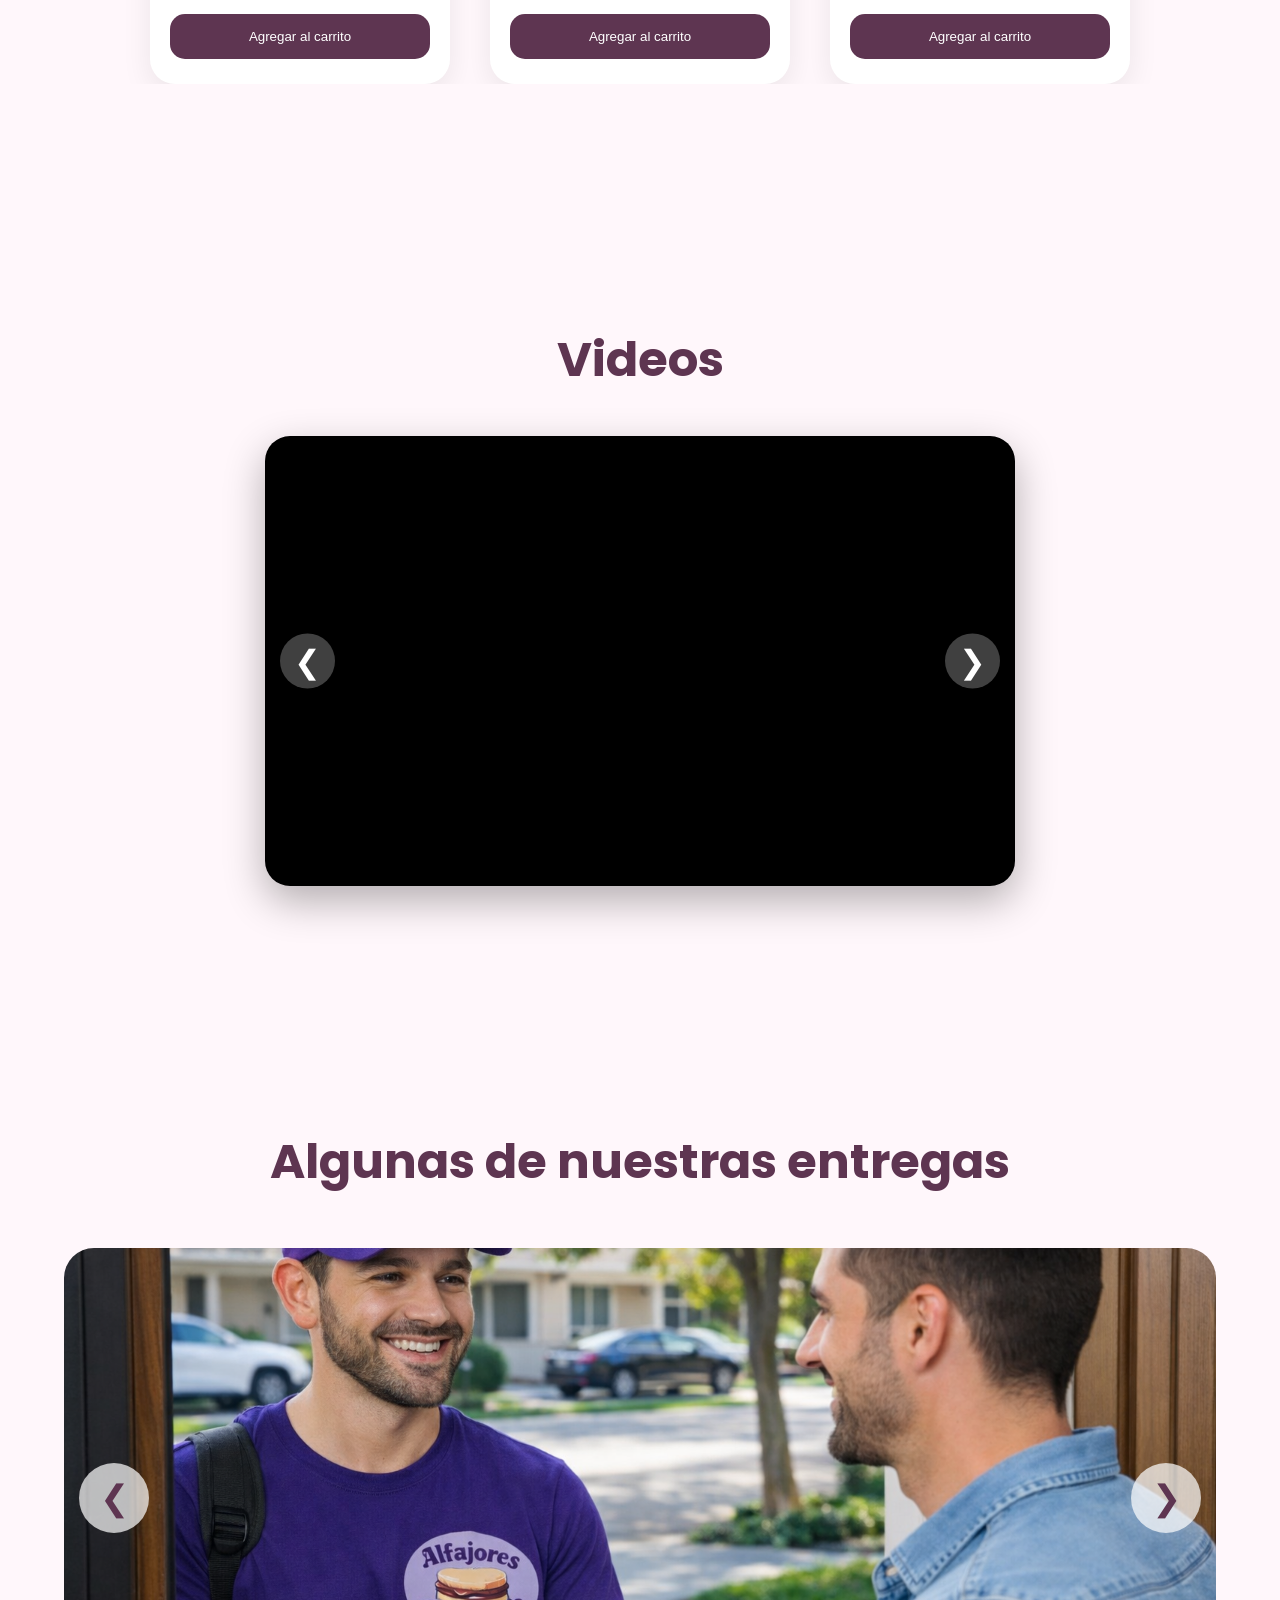
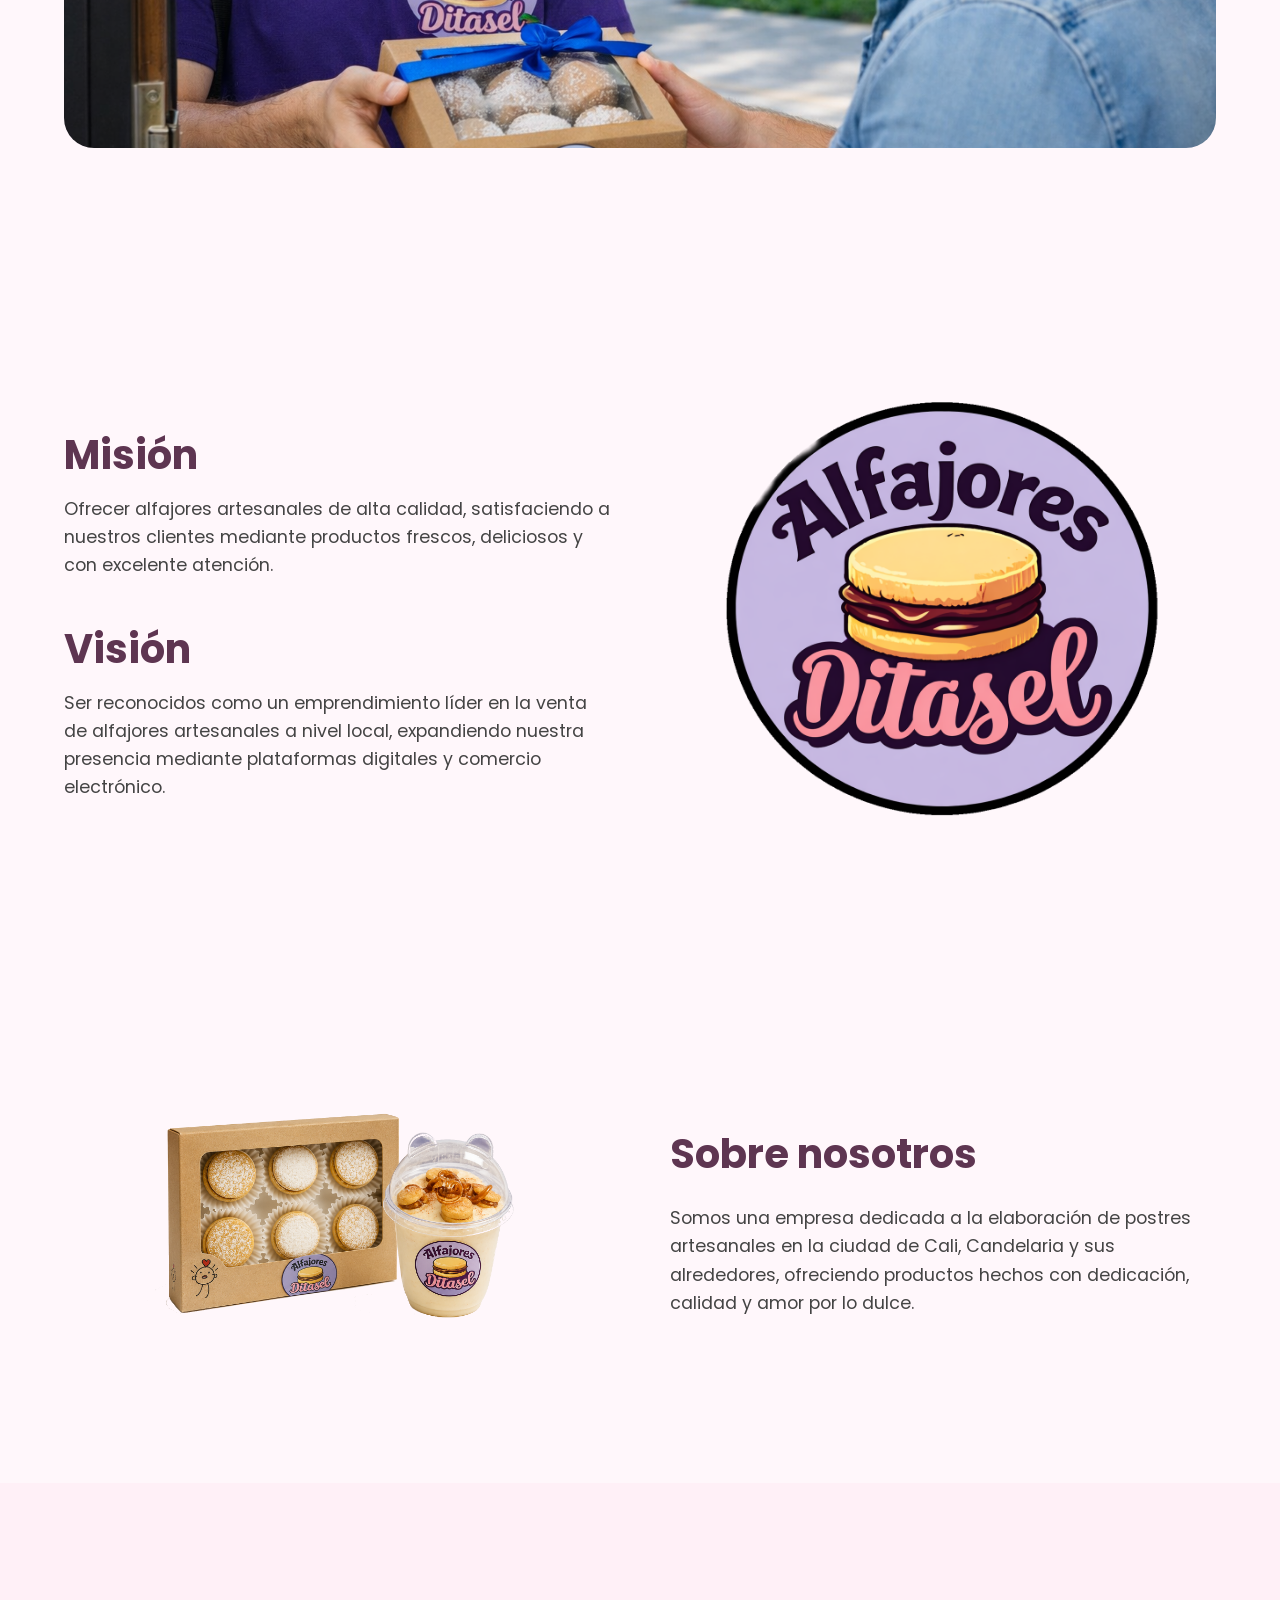
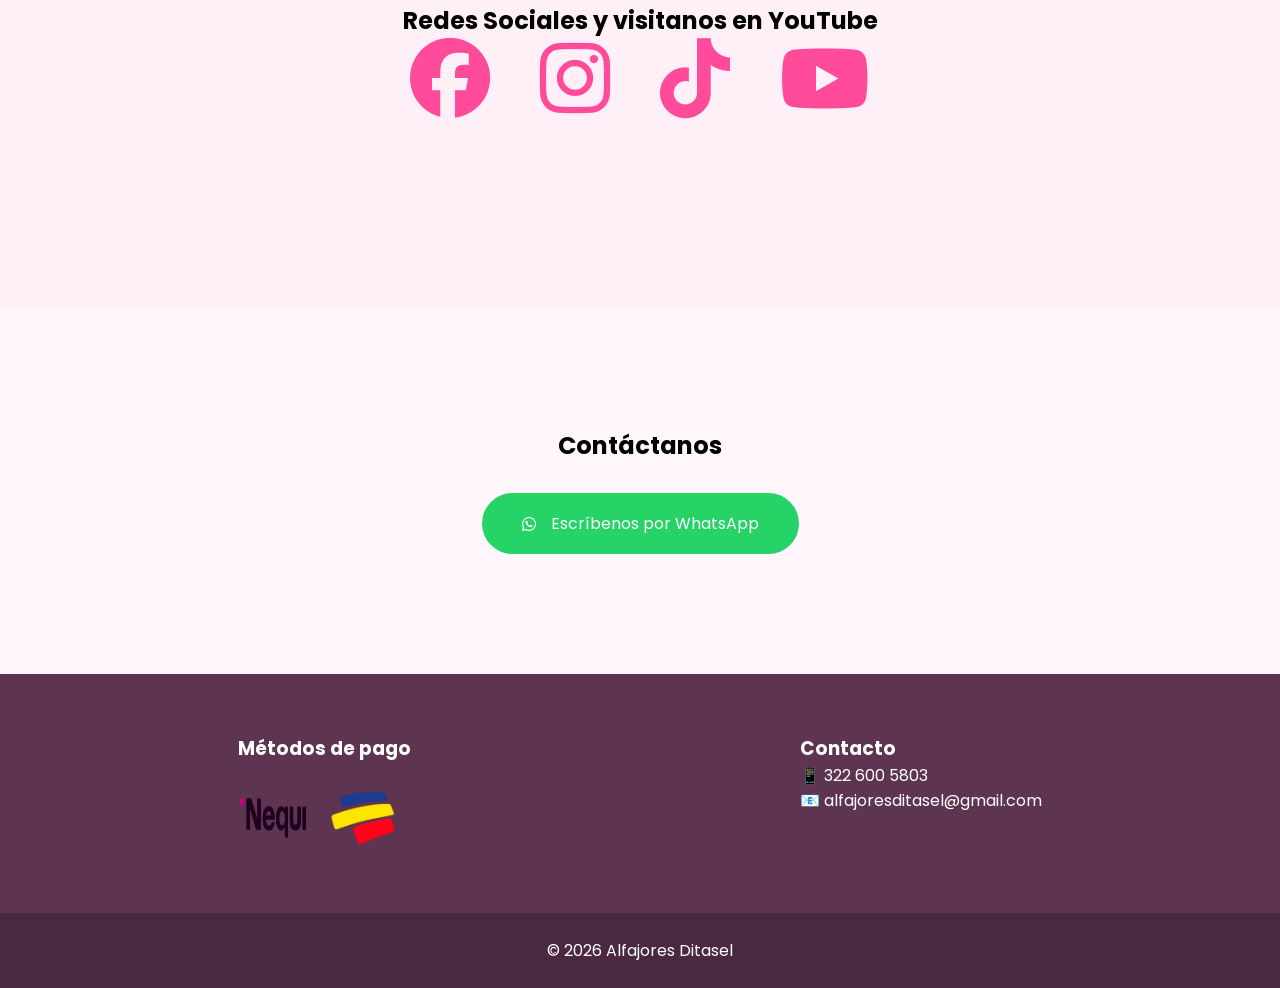
==== commit a45d5a25: "link de youtube y mensaje automático wpp" ====
--- a/ditasel.html
+++ b/ditasel.html
@@ -250,12 +250,13 @@
 <!-- REDES -->
 <section class="redes" id="redes">
 
-    <h2>Redes Sociales</h2>
+    <h2>Redes Sociales y visitanos en YouTube</h2>
 
     <div class="social-icons">
         <a href="https://www.facebook.com/profile.php?id=61574256030995" target="_blank"><i class="fab fa-facebook"></i></a>
         <a href="https://www.instagram.com/alfajores_ditasel/" target="_blank"><i class="fab fa-instagram"></i></a>
         <a href="https://www.tiktok.com/@galletasymas_ditasel?lang=es-419" target="_blank"><i class="fab fa-tiktok"></i></a>
+        <a href="https://www.youtube.com/channel/UCQUnNb70IXQyPMF4kKqSYCQ" target="_blank"><i class="fab fa-youtube"></i></a>
     </div>
 
 </section>
@@ -265,7 +266,11 @@
 
     <h2>Contáctanos</h2>
 
-    <a class="whatsapp-btn" href="https://wa.me/573226005803" target="_blank">
+    <a 
+        class="whatsapp-btn" 
+        href="https://wa.me/573226005803?text=Hola%2C%20vi%20sus%20publicaciones%20en%20la%20pagina%20web%20de%20Alfajores%20Ditasel%20y%20quisiera%20recibir%20m%C3%A1s%20informaci%C3%B3n%21" 
+        target="_blank"
+    >
         <i class="fab fa-whatsapp"></i>
         Escríbenos por WhatsApp
     </a>
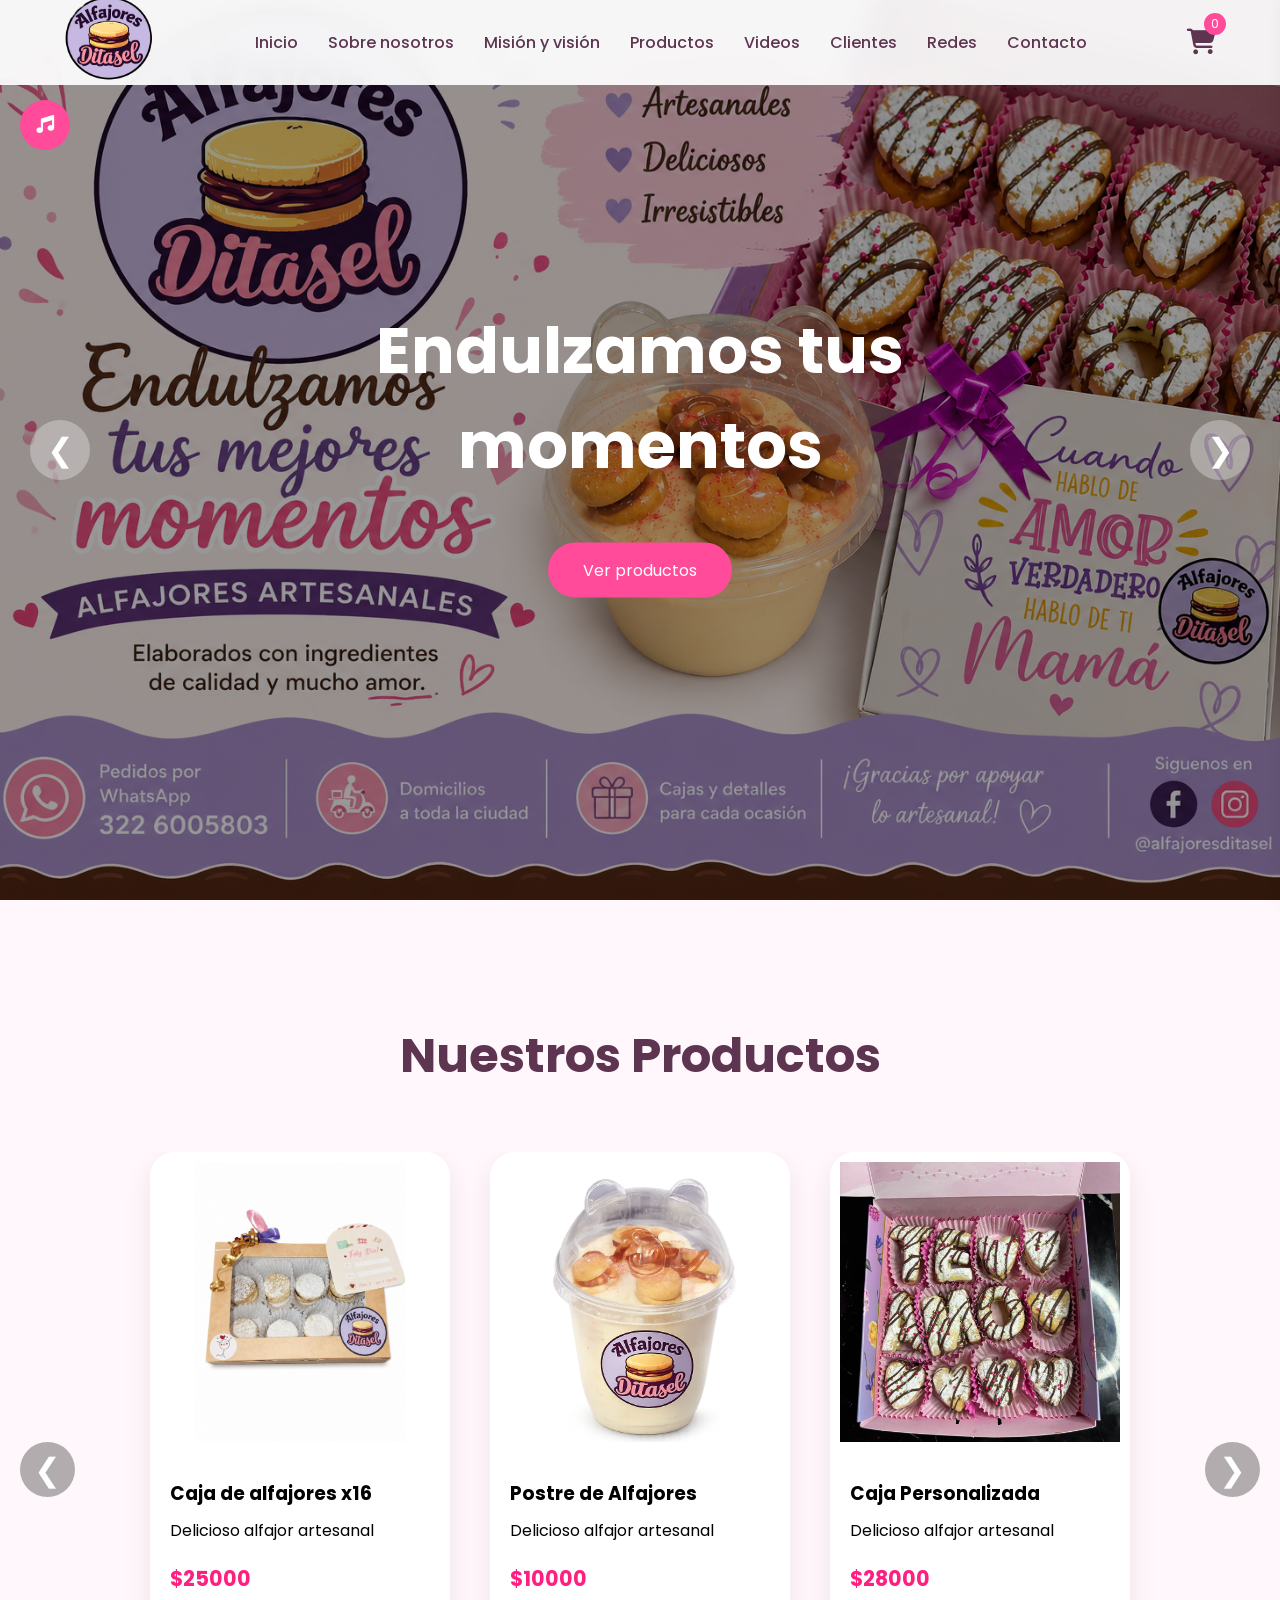
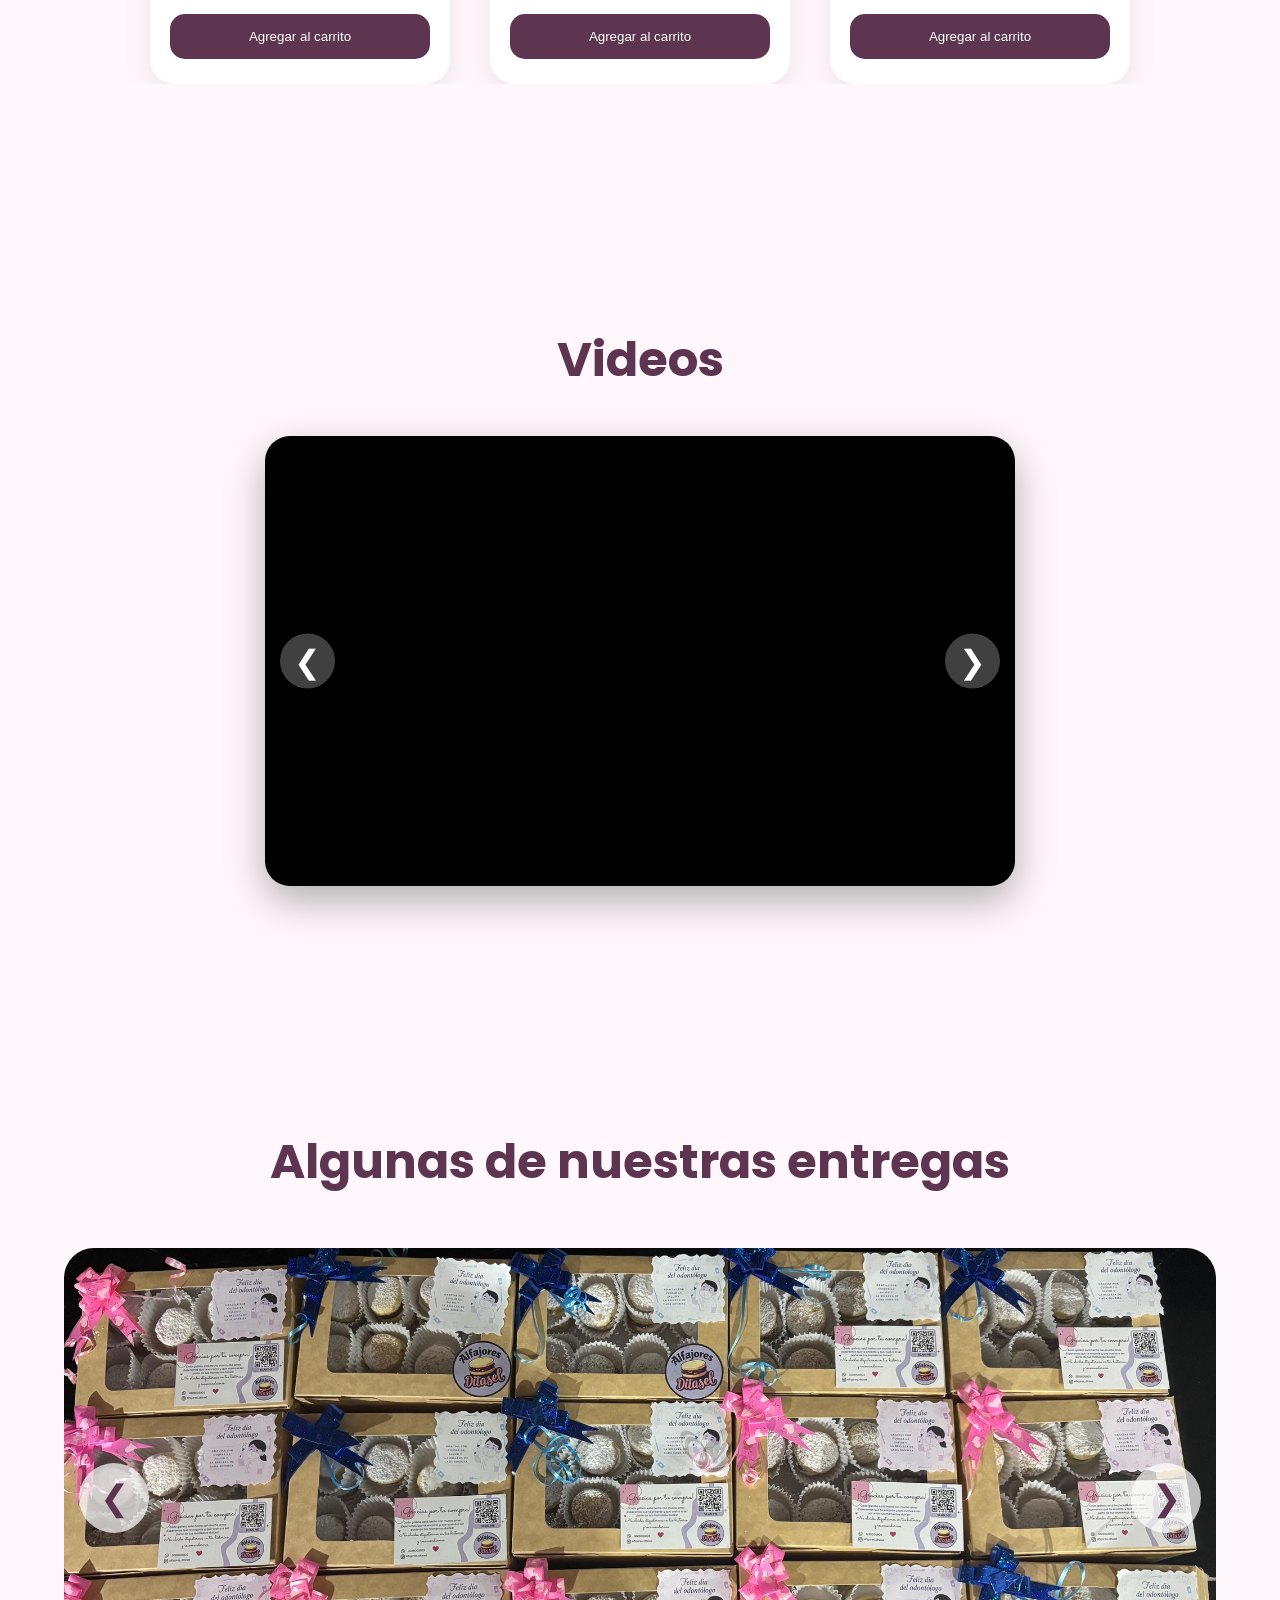
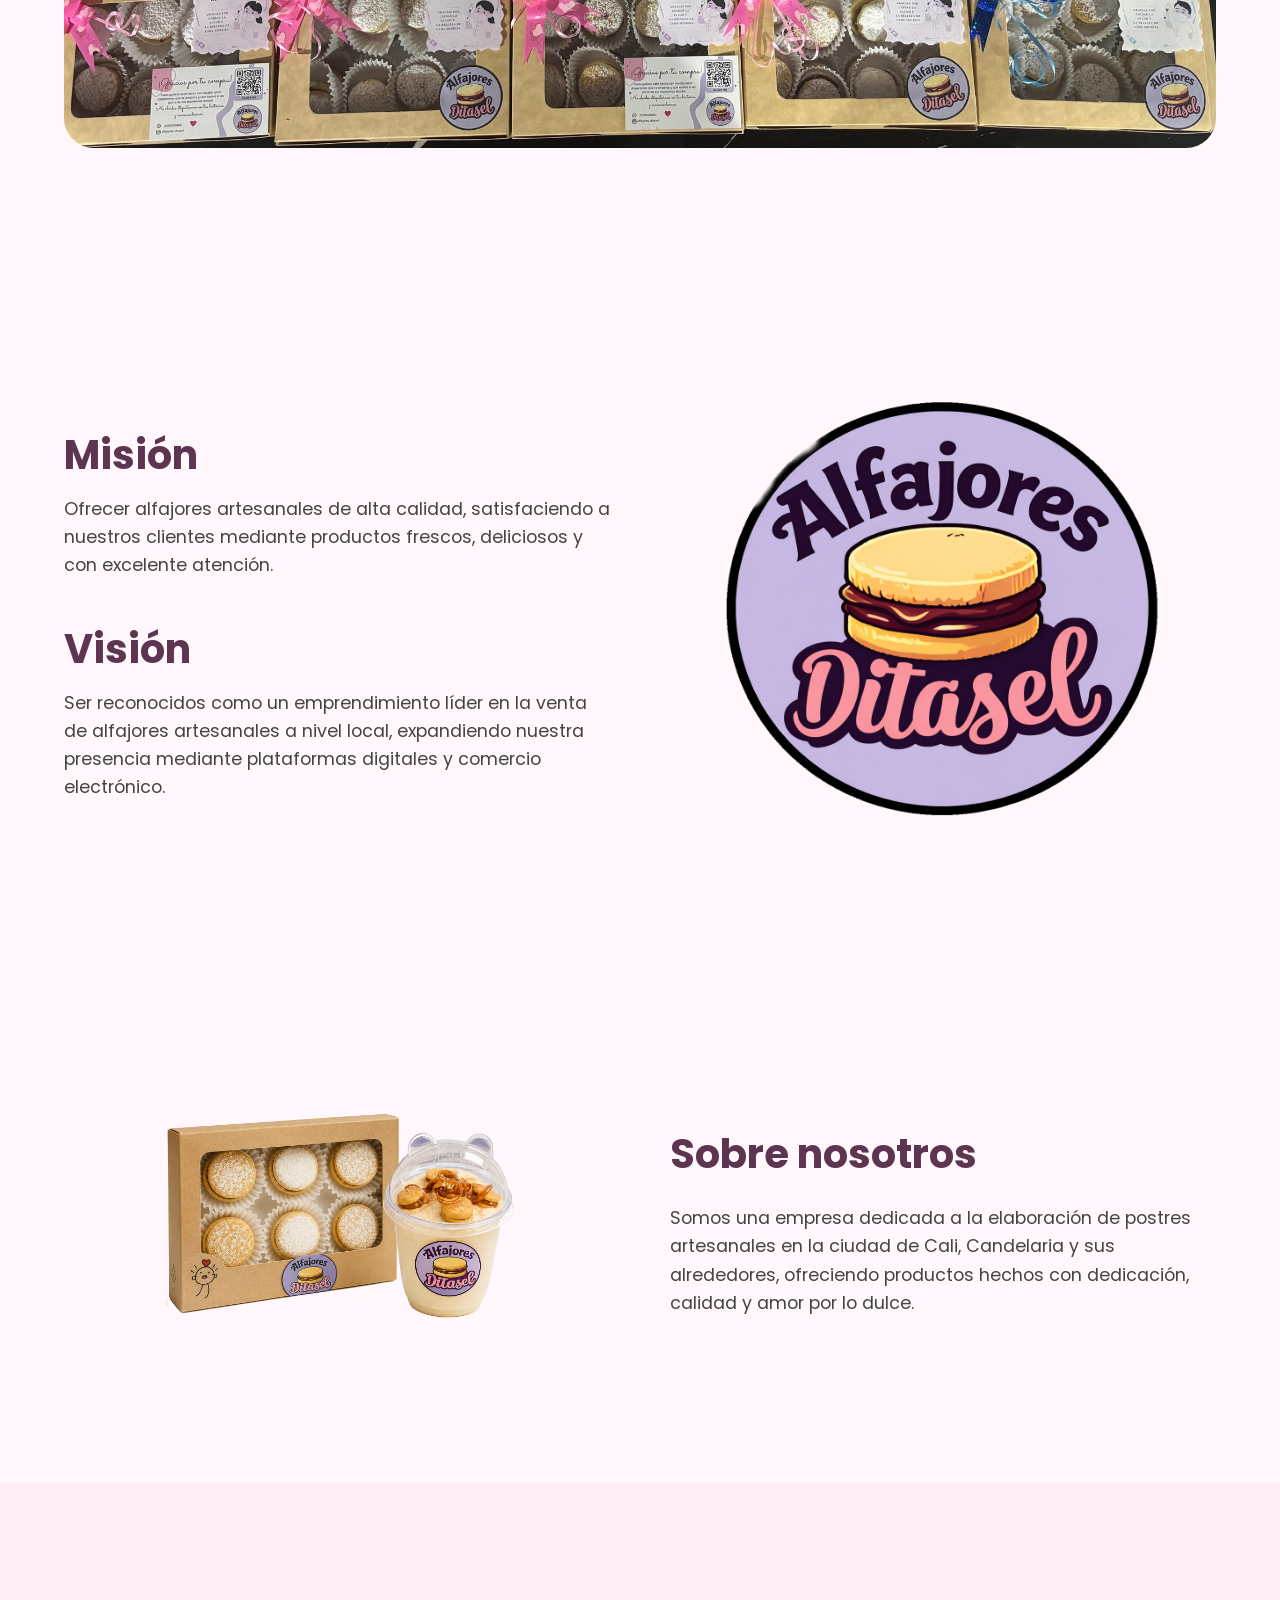
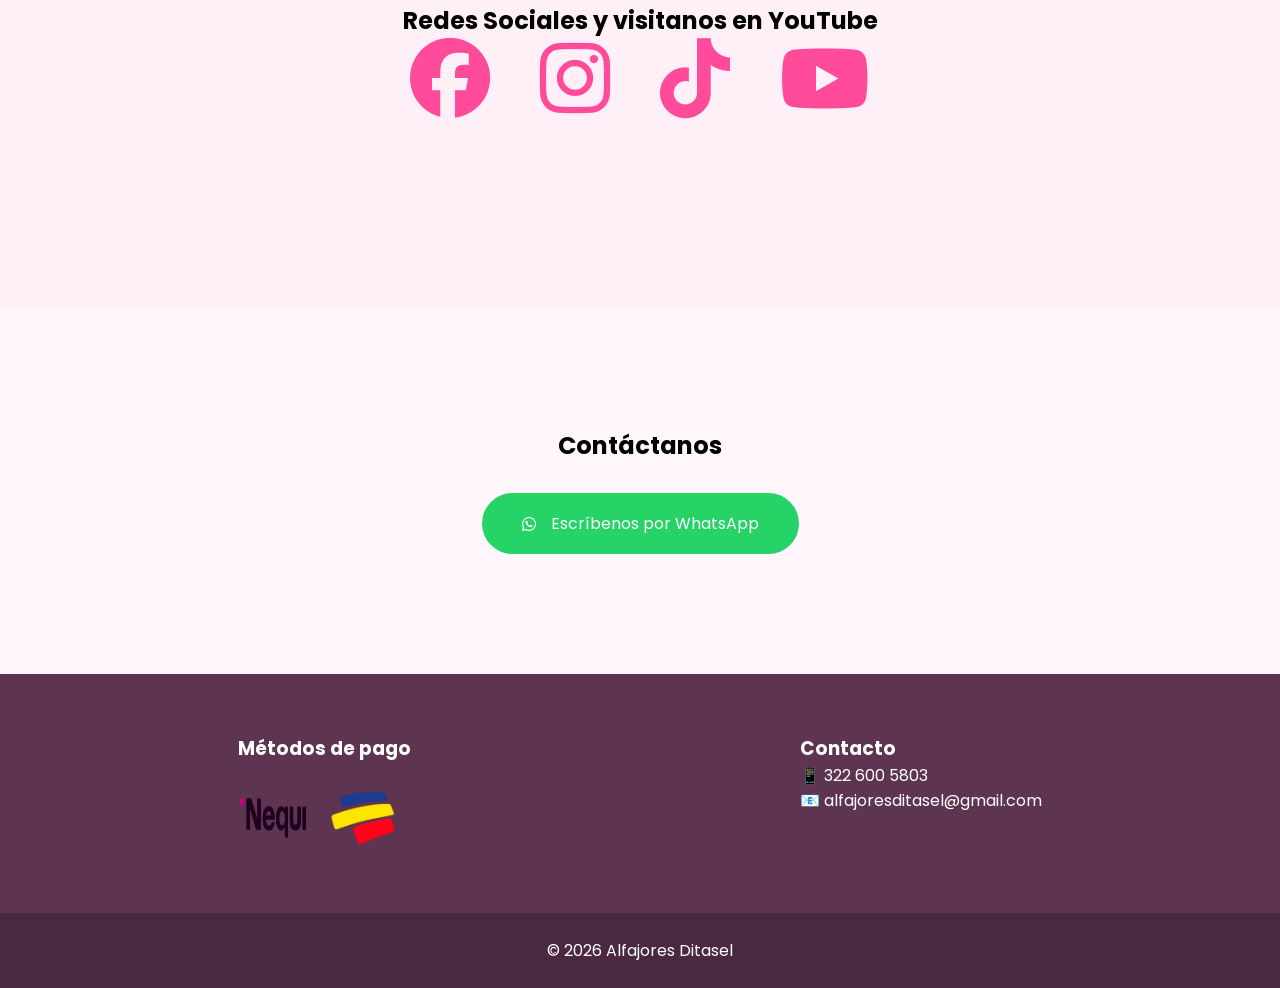
==== commit 0b2668c0: "quitar clientes de IA" ====
--- a/ditasel.html
+++ b/ditasel.html
@@ -7,6 +7,16 @@
 
 
 <title>Alfajores Ditasel</title>
+
+<!-- Google tag (gtag.js) -->
+<script async src="https://www.googletagmanager.com/gtag/js?id=G-YW14RSV0WT"></script>
+<script>
+  window.dataLayer = window.dataLayer || [];
+  function gtag(){dataLayer.push(arguments);}
+  gtag('js', new Date());
+
+  gtag('config', 'G-YW14RSV0WT');
+</script>
 
 <link rel="icon" type="image/png" href="logos/logo.png">
 
@@ -160,7 +170,7 @@
     <h2>Algunas de nuestras entregas</h2>
 
     <div class="clientes-slider">
-
+    <!---
         <div class="cliente-slide active">
             <img src="clientes/cliente1.png">
         </div>
@@ -172,7 +182,7 @@
         <div class="cliente-slide">
             <img src="clientes/cliente3.png">
         </div>
-
+    -->
         <div class="cliente-slide">
             <img src="clientes/cliente4.jpg">
         </div>
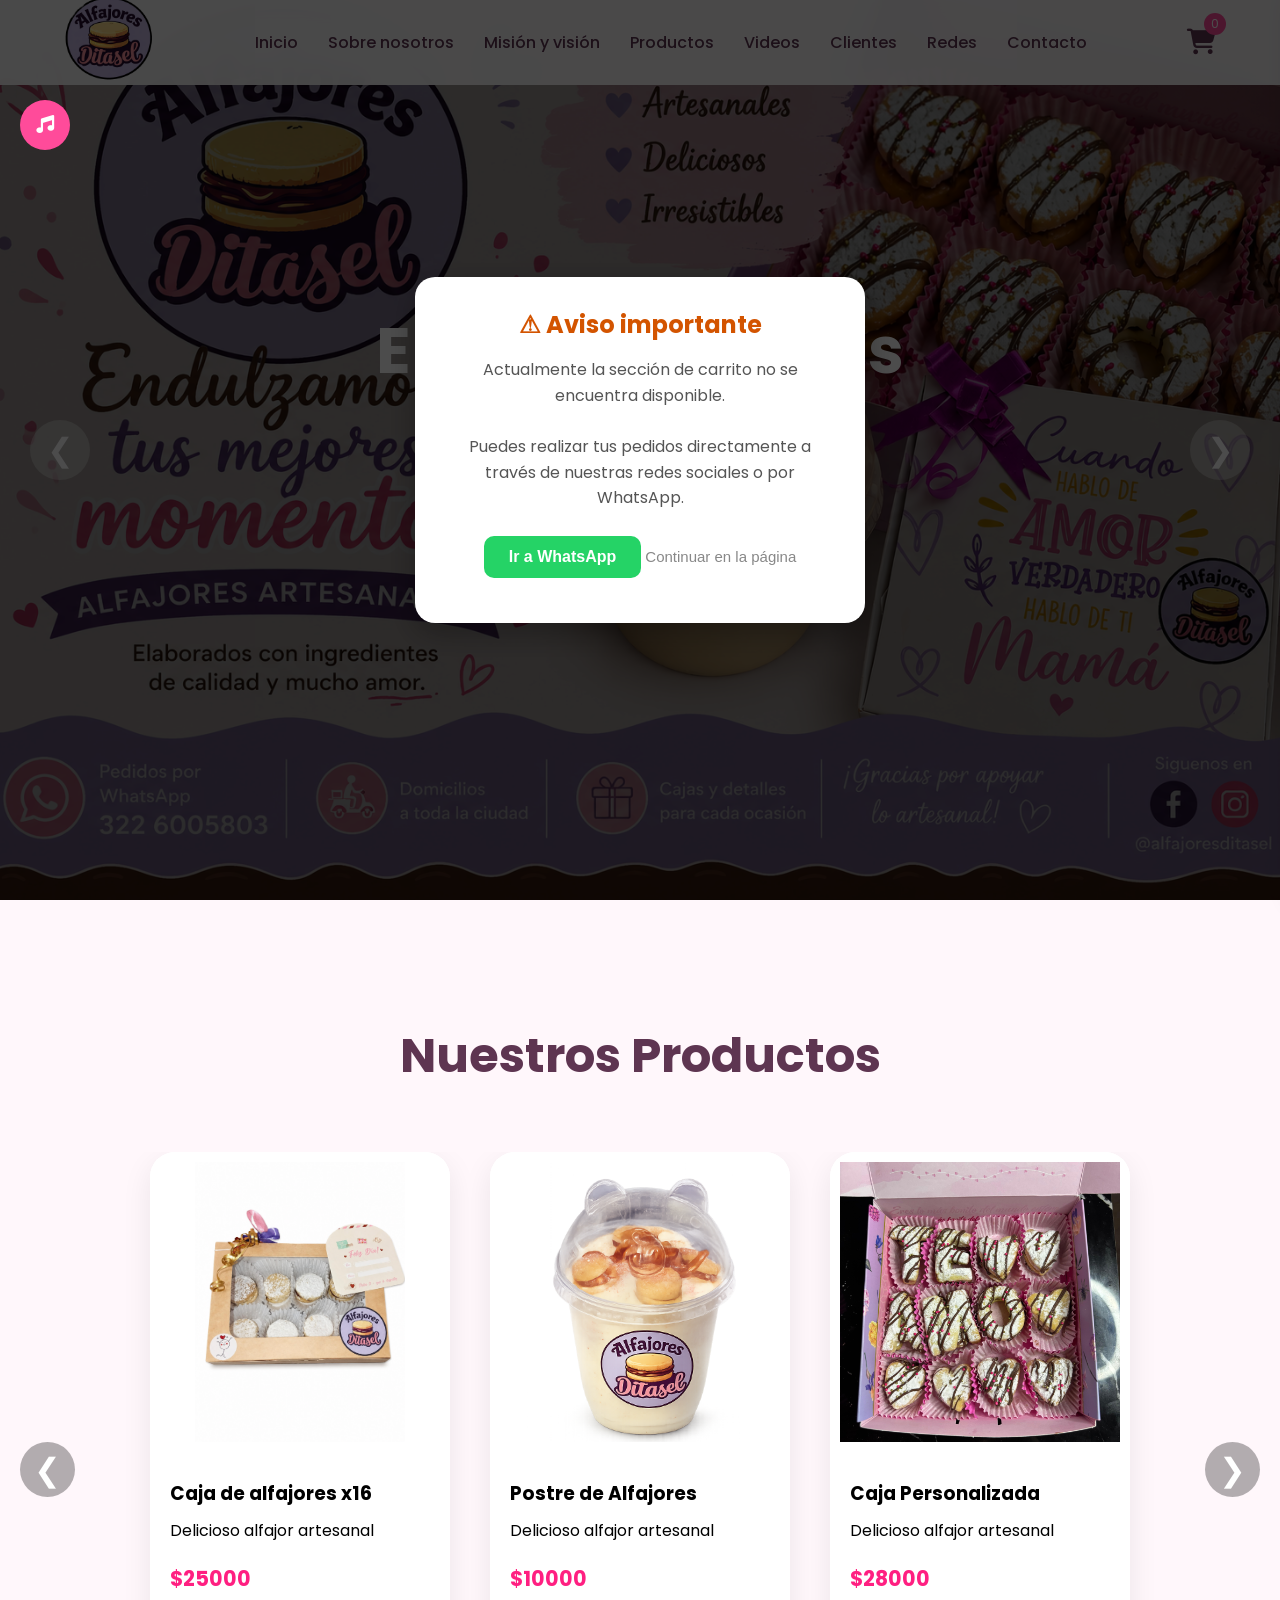
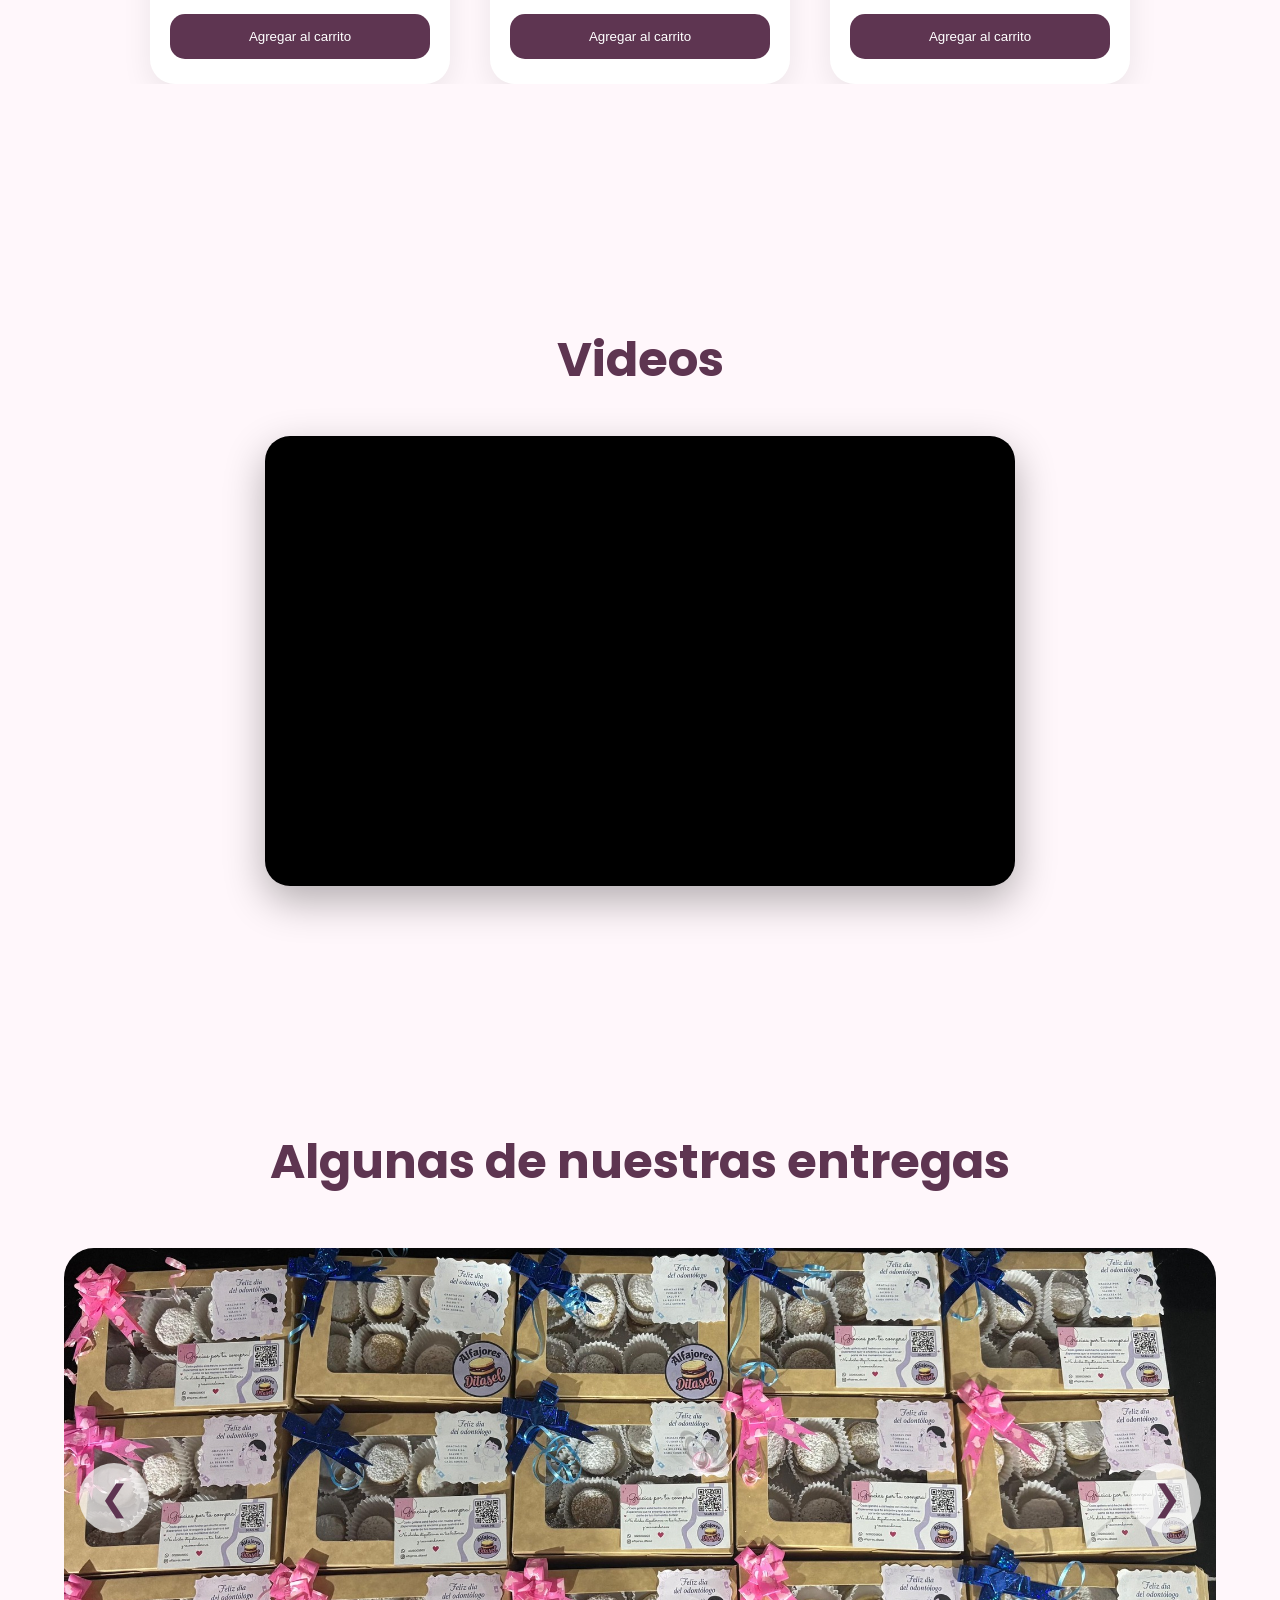
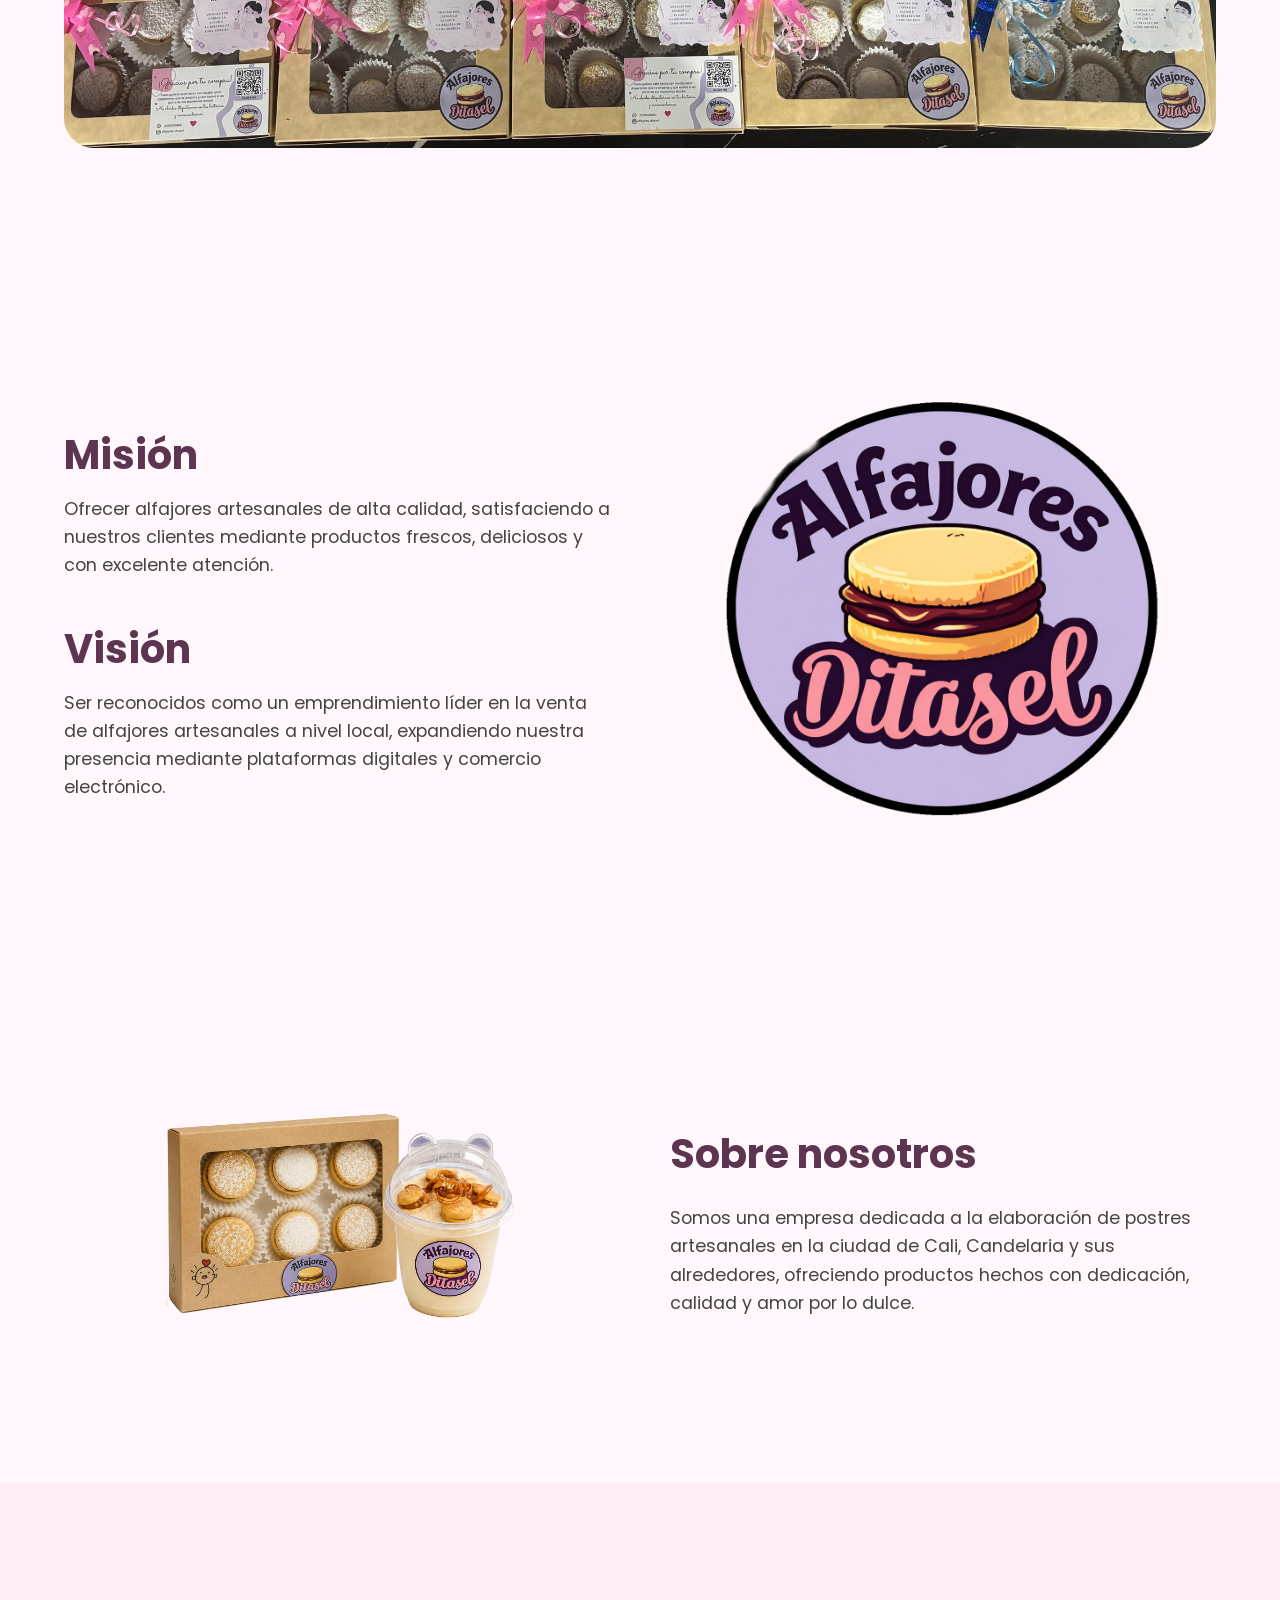
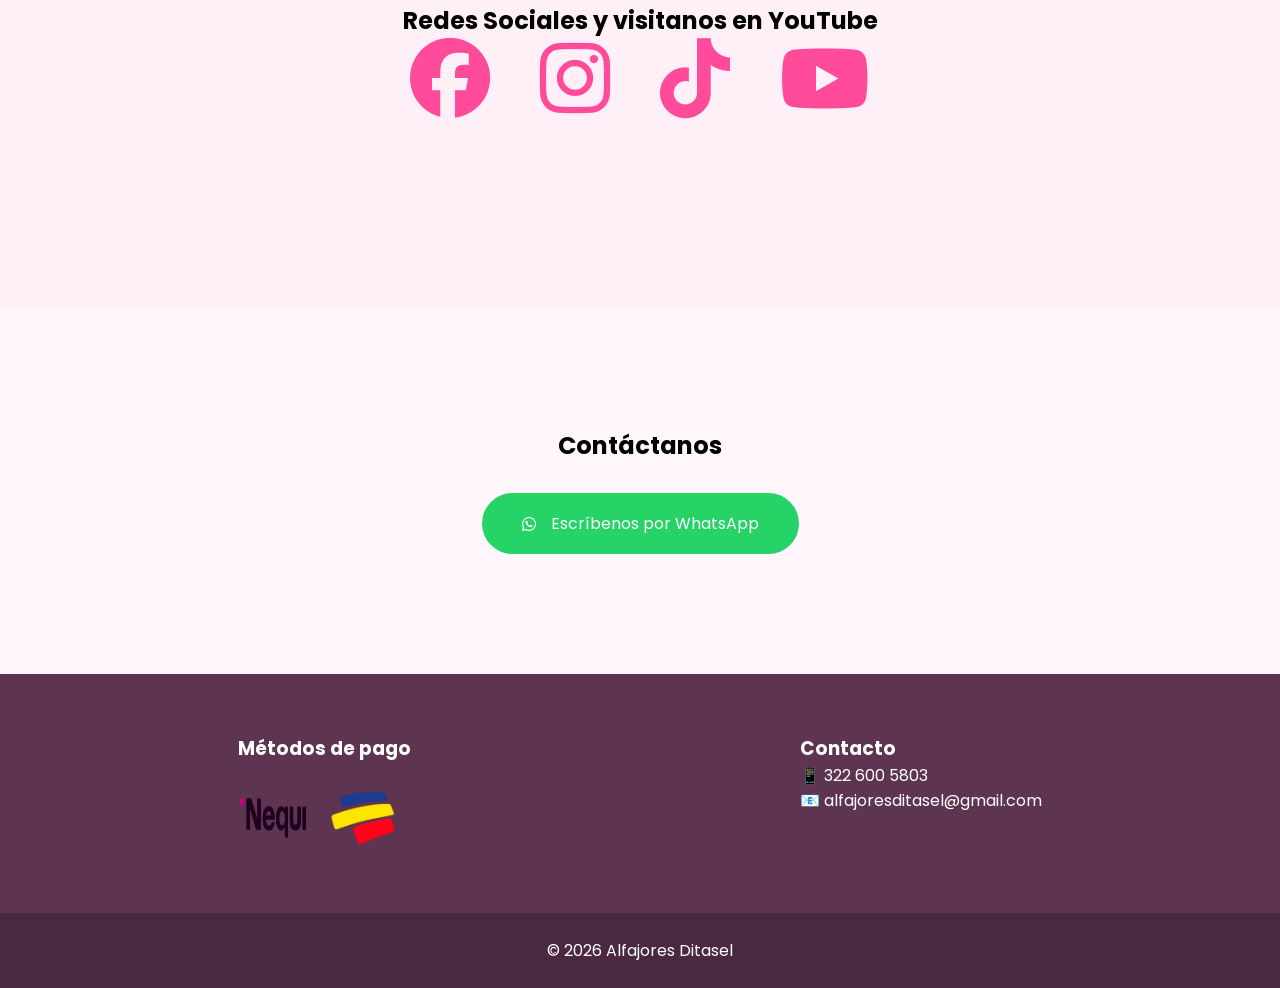
==== commit 4ca5caea: "vide off y anuncio" ====
--- a/ditasel.html
+++ b/ditasel.html
@@ -31,6 +31,37 @@
 </head>
 
 <body>
+
+
+    <!-- POPUP AVISO -->
+<div class="popup-overlay" id="popupAviso">
+
+    <div class="popup-box">
+
+        <h2>⚠ Aviso importante</h2>
+
+        <p>
+            Actualmente la sección de carrito no se encuentra disponible.
+            <br><br>
+            Puedes realizar tus pedidos directamente a través de nuestras redes sociales
+            o por WhatsApp.
+        </p>
+
+        <a 
+            href="https://wa.me/573226005803" 
+            target="_blank"
+            class="popup-btn"
+        >
+            Ir a WhatsApp
+        </a>
+
+        <button onclick="cerrarPopup()" class="cerrar-popup">
+            Continuar en la página
+        </button>
+
+    </div>
+
+</div>
 
     <div class="bg-bubbles">
     <span></span>
@@ -138,11 +169,10 @@
 <section class="videos-section" id="videos">
 
     <h2>Videos</h2>
-
     <div class="video-layout">
 
         <div class="video-frame">
-
+           <!---
             <video class="video-slide active" muted>
                 <source src="videos/video1.mp4" type="video/mp4">
             </video>
@@ -157,11 +187,24 @@
 
             <button class="video-prev" onclick="prevVideo()">❮</button>
             <button class="video-next" onclick="nextVideo()">❯</button>
-
-        </div>
-
-    </div>
-
+        -->
+
+        <!---
+            <video class="video-slide active" muted autoplay playsinline controls>
+             <source src="videos/video1.mp4" type="video/mp4">
+            </video>
+
+            <video class="video-slide" muted autoplay playsinline controls>
+            <source src="videos/video2.mp4" type="video/mp4">
+            </video>
+
+            <video class="video-slide" muted autoplay playsinline controls>
+            <source src="videos/video3.mp4" type="video/mp4">
+            </video>
+        -->
+        </div>
+
+    </div>
 </section>
 
 <!-- CLIENTES -->
@@ -207,6 +250,7 @@
 </section>
 
 <!-- MISIÓN Y VISIÓN -->
+
 <section class="mision-vision" id="mision-vision">
 
     <!-- TEXTO (IZQUIERDA) -->
--- a/ditasel.css
+++ b/ditasel.css
@@ -1007,4 +1007,97 @@
         justify-content:center;
     }
 
+}
+
+/* POPUP */
+
+.popup-overlay{
+    position: fixed;
+    top: 0;
+    left: 0;
+    width: 100%;
+    height: 100%;
+    background: rgba(0,0,0,0.7);
+
+    display: flex;
+    justify-content: center;
+    align-items: center;
+
+    z-index: 9999;
+
+    animation: fadeIn 0.5s ease;
+}
+
+.popup-box{
+    background: white;
+    width: 90%;
+    max-width: 450px;
+
+    padding: 30px;
+    border-radius: 20px;
+
+    text-align: center;
+
+    box-shadow: 0 10px 30px rgba(0,0,0,0.3);
+
+    animation: scaleIn 0.4s ease;
+}
+
+.popup-box h2{
+    color: #d35400;
+    margin-bottom: 15px;
+}
+
+.popup-box p{
+    color: #555;
+    line-height: 1.6;
+    margin-bottom: 25px;
+}
+
+.popup-btn{
+    display: inline-block;
+
+    background: #25D366;
+    color: white;
+
+    padding: 12px 25px;
+
+    border-radius: 10px;
+
+    text-decoration: none;
+
+    font-weight: 600;
+
+    margin-bottom: 15px;
+}
+
+.cerrar-popup{
+    background: transparent;
+    border: none;
+
+    color: #888;
+
+    cursor: pointer;
+
+    font-size: 15px;
+}
+
+@keyframes fadeIn{
+    from{
+        opacity: 0;
+    }
+    to{
+        opacity: 1;
+    }
+}
+
+@keyframes scaleIn{
+    from{
+        transform: scale(0.7);
+        opacity: 0;
+    }
+    to{
+        transform: scale(1);
+        opacity: 1;
+    }
 }
